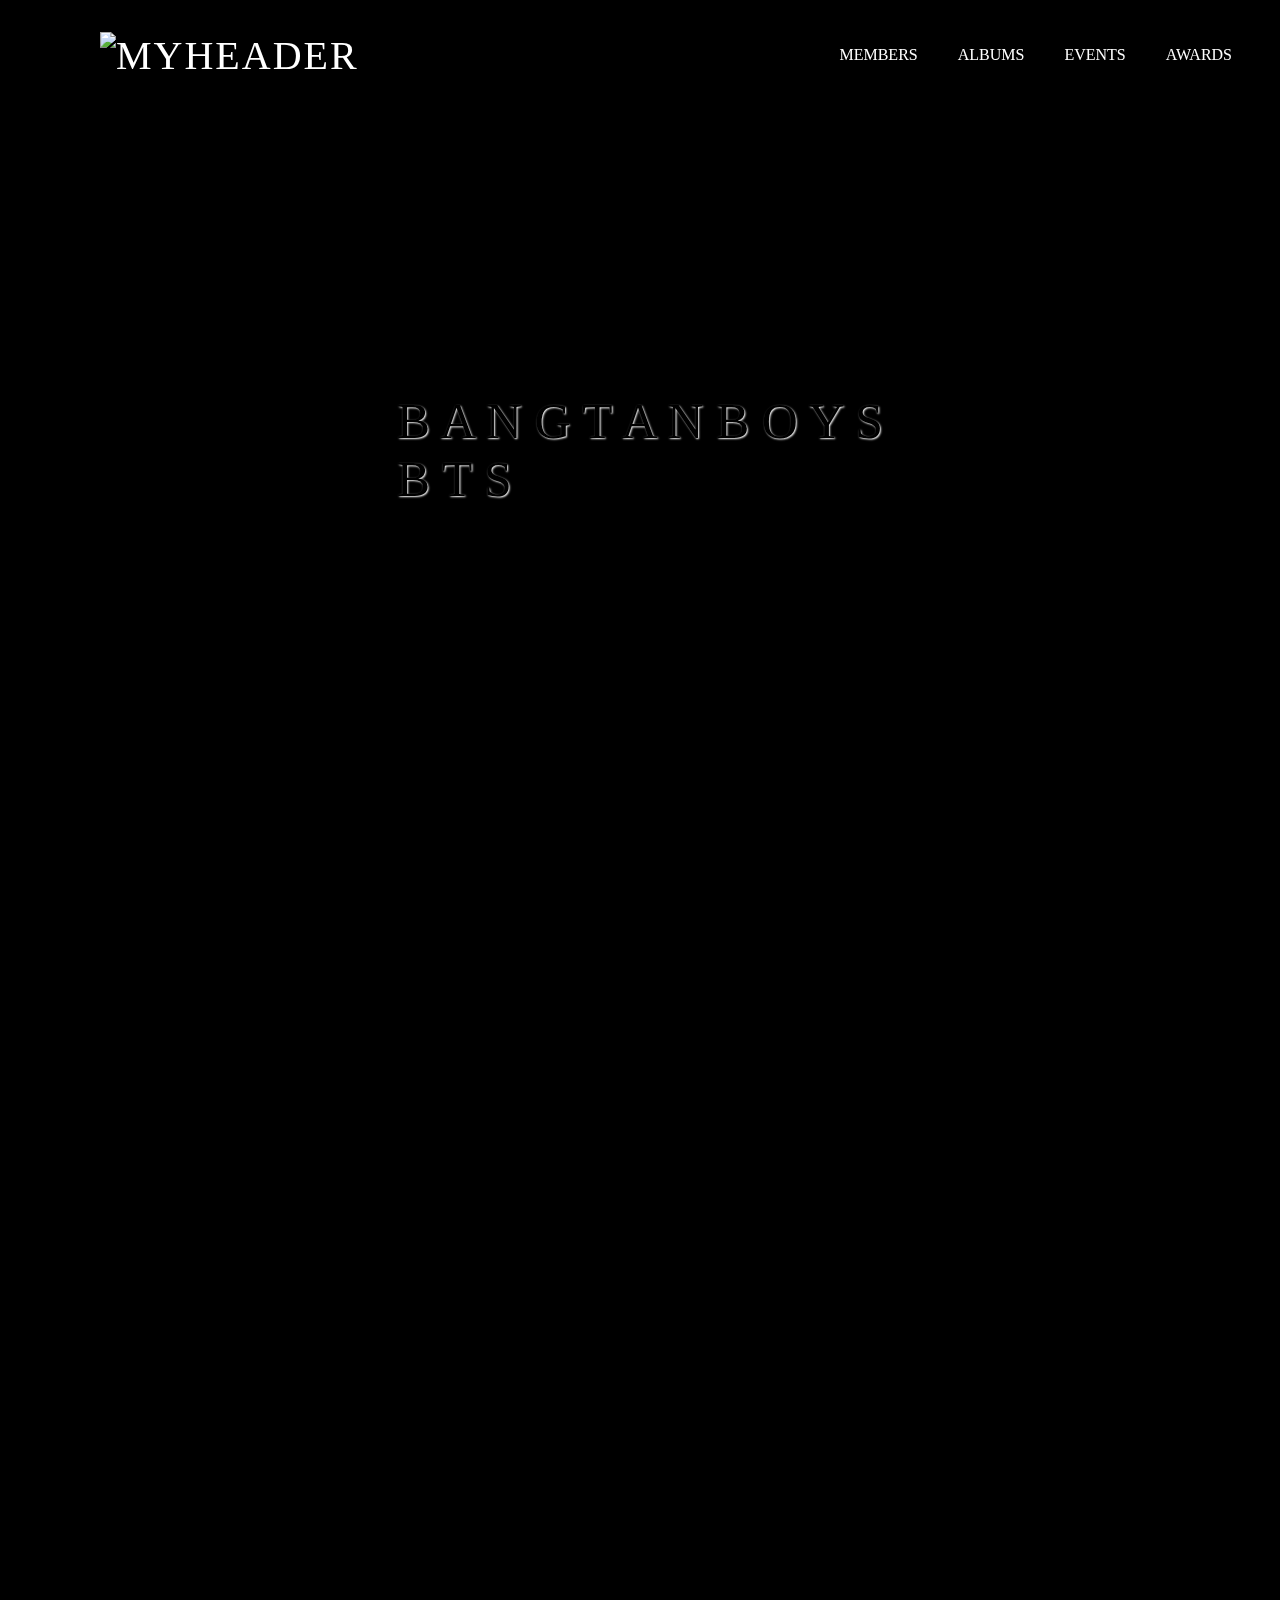
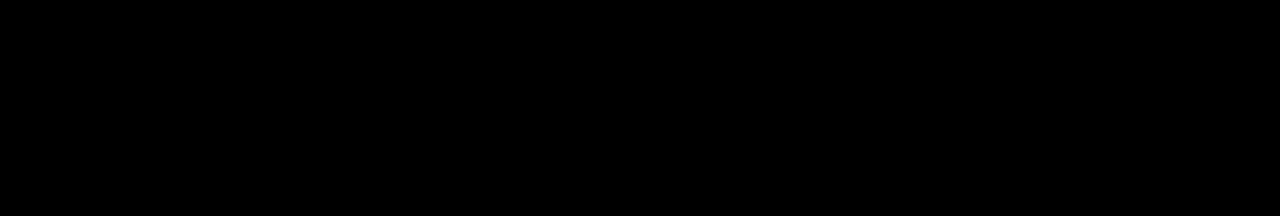
==== index.html @ 7aaf602e "update" ====
<!DOCTYPE html>
<html>
<head>
    <meta charset="utf-8">
	<meta name="viewport" content="width=device-width">
    <meta name="viewport" content="width=device-width, initial-scale=1">
    <title>BANGTAN BOYS</title>
    <link href="style.css" rel="stylesheet" type="text/css" />
    <style>

        body {
        font-family:'Nanum Myeongjo', serif;;
        background-attachment: fixed;
        
        }

    </style>


</head>

<body>
    <!--- HomePage --->
    <header>
        <a href= "#" class="logo">
            <img src="https://1000logos.net/wp-content/uploads/2018/03/BTS_Logo.png" alt="myHeader" 
            width="100" 
            height="50"/></a>  
        
        
        <ul>
            <li>
                <a class="members_btn" 
                href="file:///C:/Users/lhmle/OneDrive/Desktop/ID_S10223008_Lee-Hwee-Min_Assg1_Website-1/Member%20Page.html" 
                target="_self">MEMBERS</a> 
            </li>

            <li>
            <a class="albums_btn" 
            href="file:///C:/Users/lhmle/OneDrive/Desktop/ID_S10223008_Lee-Hwee-Min_Assg1_Website-1/Album%20Page.html" 
            target="_self">ALBUMS</a> 
            </li>

            <li>
            <a class="events_btn" 
            href="file:///C:/Users/lhmle/OneDrive/Desktop/ID_S10223008_Lee-Hwee-Min_Assg1_Website-1/Event%20Page.html" 
            target="_self">EVENTS</a> 
            </li>

            <li>
            <a class="awards_btn" 
            href="file:///C:/Users/lhmle/OneDrive/Desktop/ID_S10223008_Lee-Hwee-Min_Assg1_Website-1/Award%20Page.html" 
            target="_self">AWARDS</a> 
            </li>

        </ul>

    </header>
    <section class="banner"></section>

    
    <div class = "imgBg">

        <div class="center-text">B A N G T A N B O Y S<br>B T S</div>
    </div>
    <!--- About Page --->

    <script src="script.js"></script>
</body>
---- style.css ----
/* Index Page ____________________________________________________________________________________*/ 

/* Background col */
body{
  font-family:'Nanum Myeongjo', serif;

  background-color: black;
  min-height: 200vh;
}
/* #B6B7BB */

/* HEADER ____________________________________________*/
header{
  position: fixed;
  top: 0;
  left: 0;
  width: 90%;
  display: flex;
  justify-content: space-between;
  align-items: center;
  transition: 0.6s;
  padding: 30px 100px;
  z-index: 100000;
}

header.sticky{
  padding: 5px 100px; 
  background: white;
}

header .logo{
  position: relative;
  font-weight: 1100;
  color: white;
  text-decoration: none;
  font-size: 40px;
  text-transform: uppercase;
  letter-spacing: 2px;
  transition: 0.6;

}


header ul{
  position: relative;
  display: flex;
  justify-content: center;
  align-items: center;
}

header ul li{
  position: relative;
  list-style: none;

}

header ul li a{
  position: relative;
  margin: 0 20px;
  text-decoration: none;
  color:white
}

.banner{
  position: relative;
  width: 100%;
  height: 100vh;
  background: url(https://images.squarespace-cdn.com/content/v1/5964f30d86e6c02fd9c6626f/1500451236904-WF1MDPIMMJUOSOZK5JVW/DSC02461.jpg?format=2500w);
  background-size: cover;
}
header.sticky .logo,
header.sticky ul li a
{
  color:black;

}

  /* Words in Image Background of index page*/
.center-text{
  position: absolute;
  top: 50%;
  left: 50%;
  text-shadow: 1px 1px 2px white;
  font-size: 50px;
  color: black;
  transform: translate(-50%, -50%);

  }


/* About Page _________________________________________________________________________________________*/

.about{
  font-size: 50px;
  color: white;
}

p {
  margin-top: 0.1cm;
  font-size: 20px;
  color: white;
}

/* Album Page _________________________________________________________________________________________*/

.album{
  position: absolute;
  top: 46%;
  left: 44%;
  font-size: 50px;
  color: White;
}

/* Albums images __________________________________ */
/* 2021 */
.container {
  position: relative;
  width: 20%;
  padding: 80px;
  float: left; 
}

.albumimage {
  opacity: 1;
  display: block;
  width: 100%;
  height: auto;
  transition: .5s ease;
  backface-visibility: hidden;
}
/* HOVER _______________*/

.middle {
  transition: .5s ease;
  opacity: 0;
  position: absolute;
  top: 50%;
  left: 50%;
  transform: translate(-50%, -50%);
  -ms-transform: translate(-50%, -50%);
  text-align: center;
}

.container:hover .image {
  opacity: 0.3;
}

.container:hover .middle {
  opacity: 1;
}


.text {
  background-color:black;
  color:white;
  font-size: 25px;
  padding: 120px 120px;
  opacity: 0.7;
}
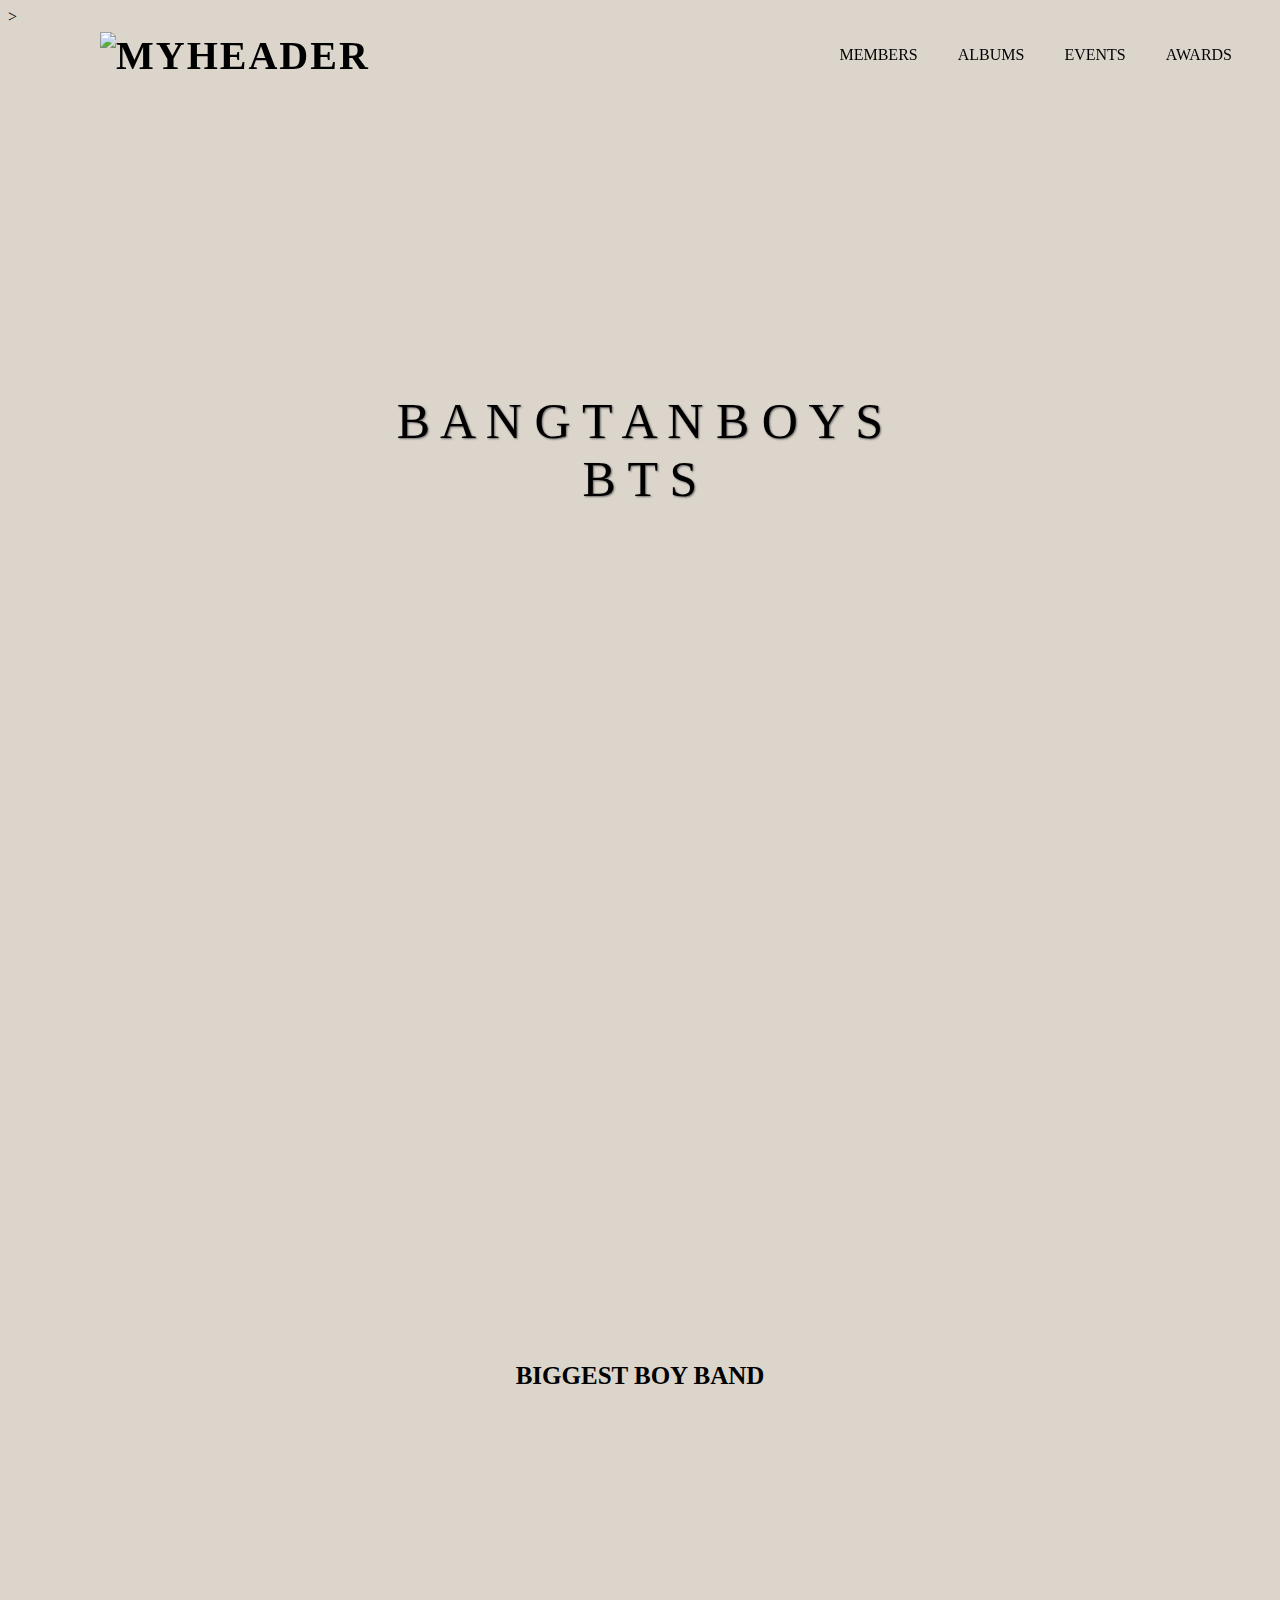
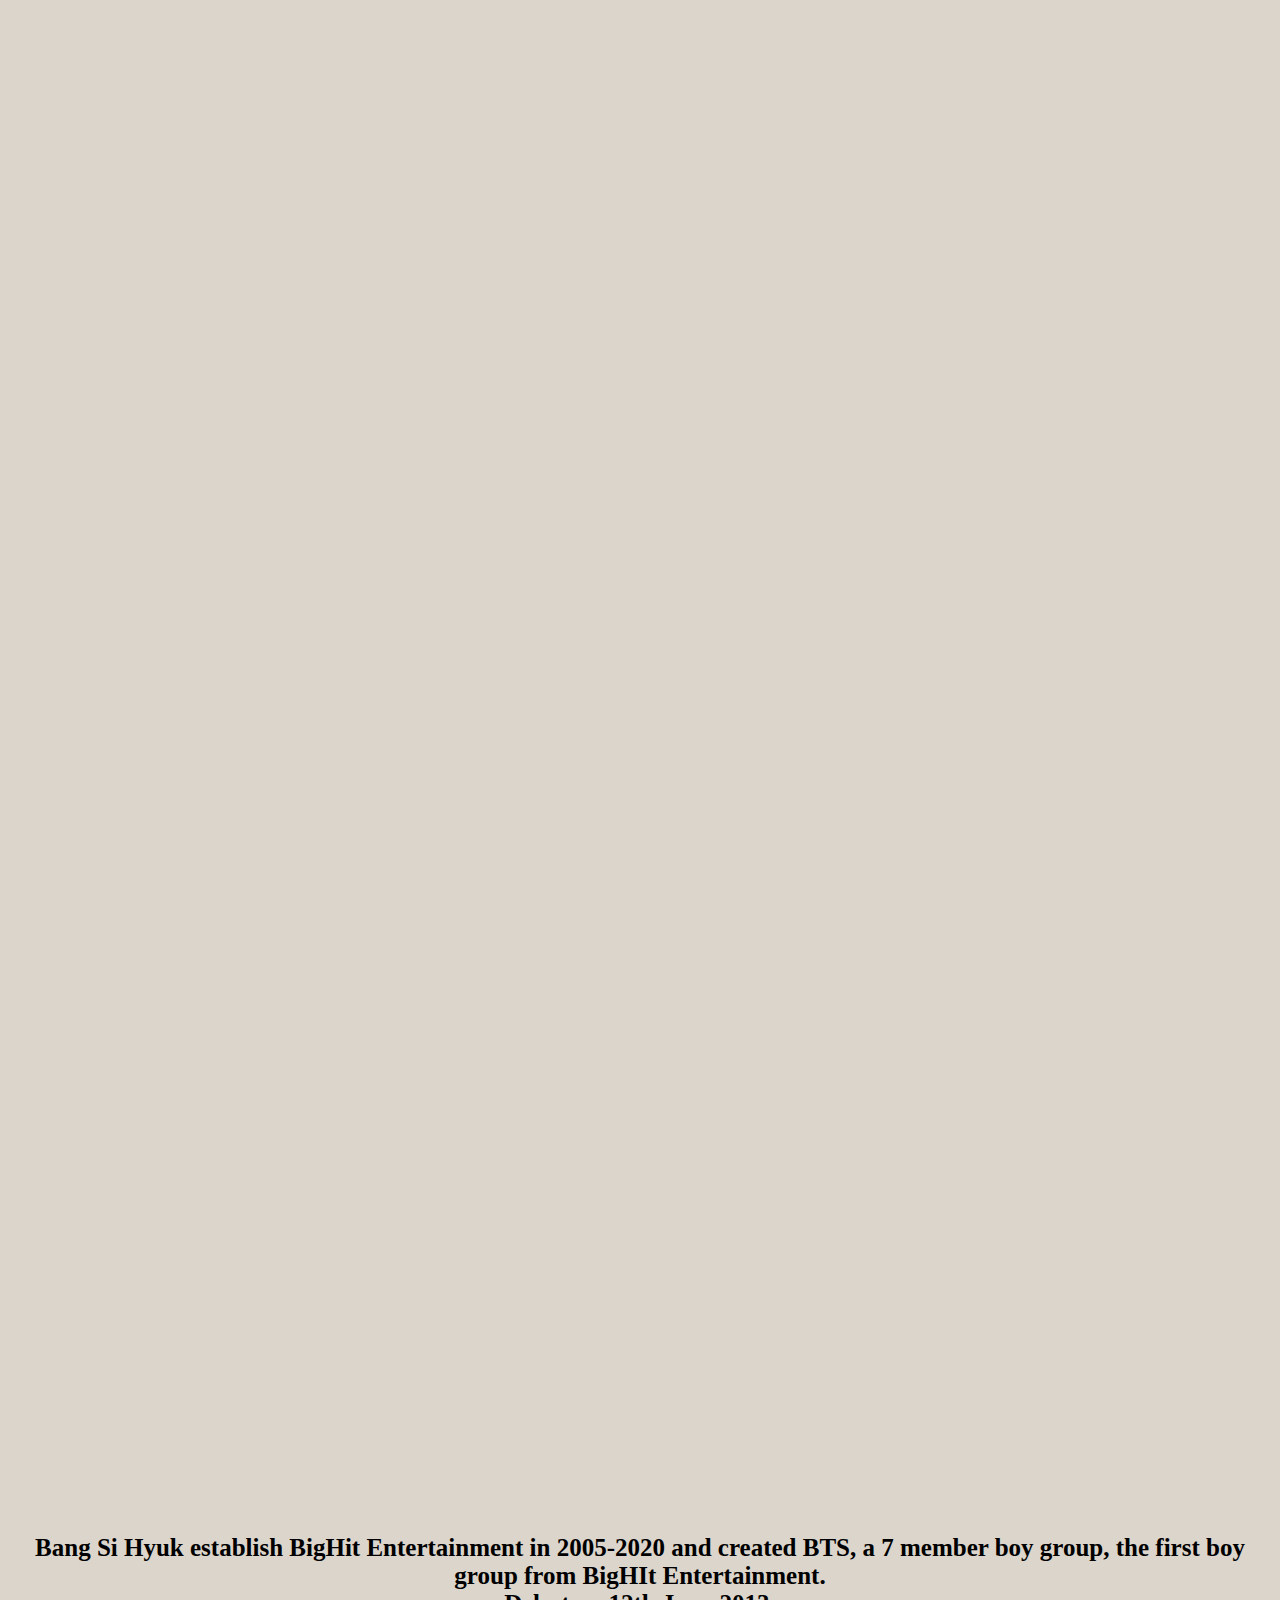
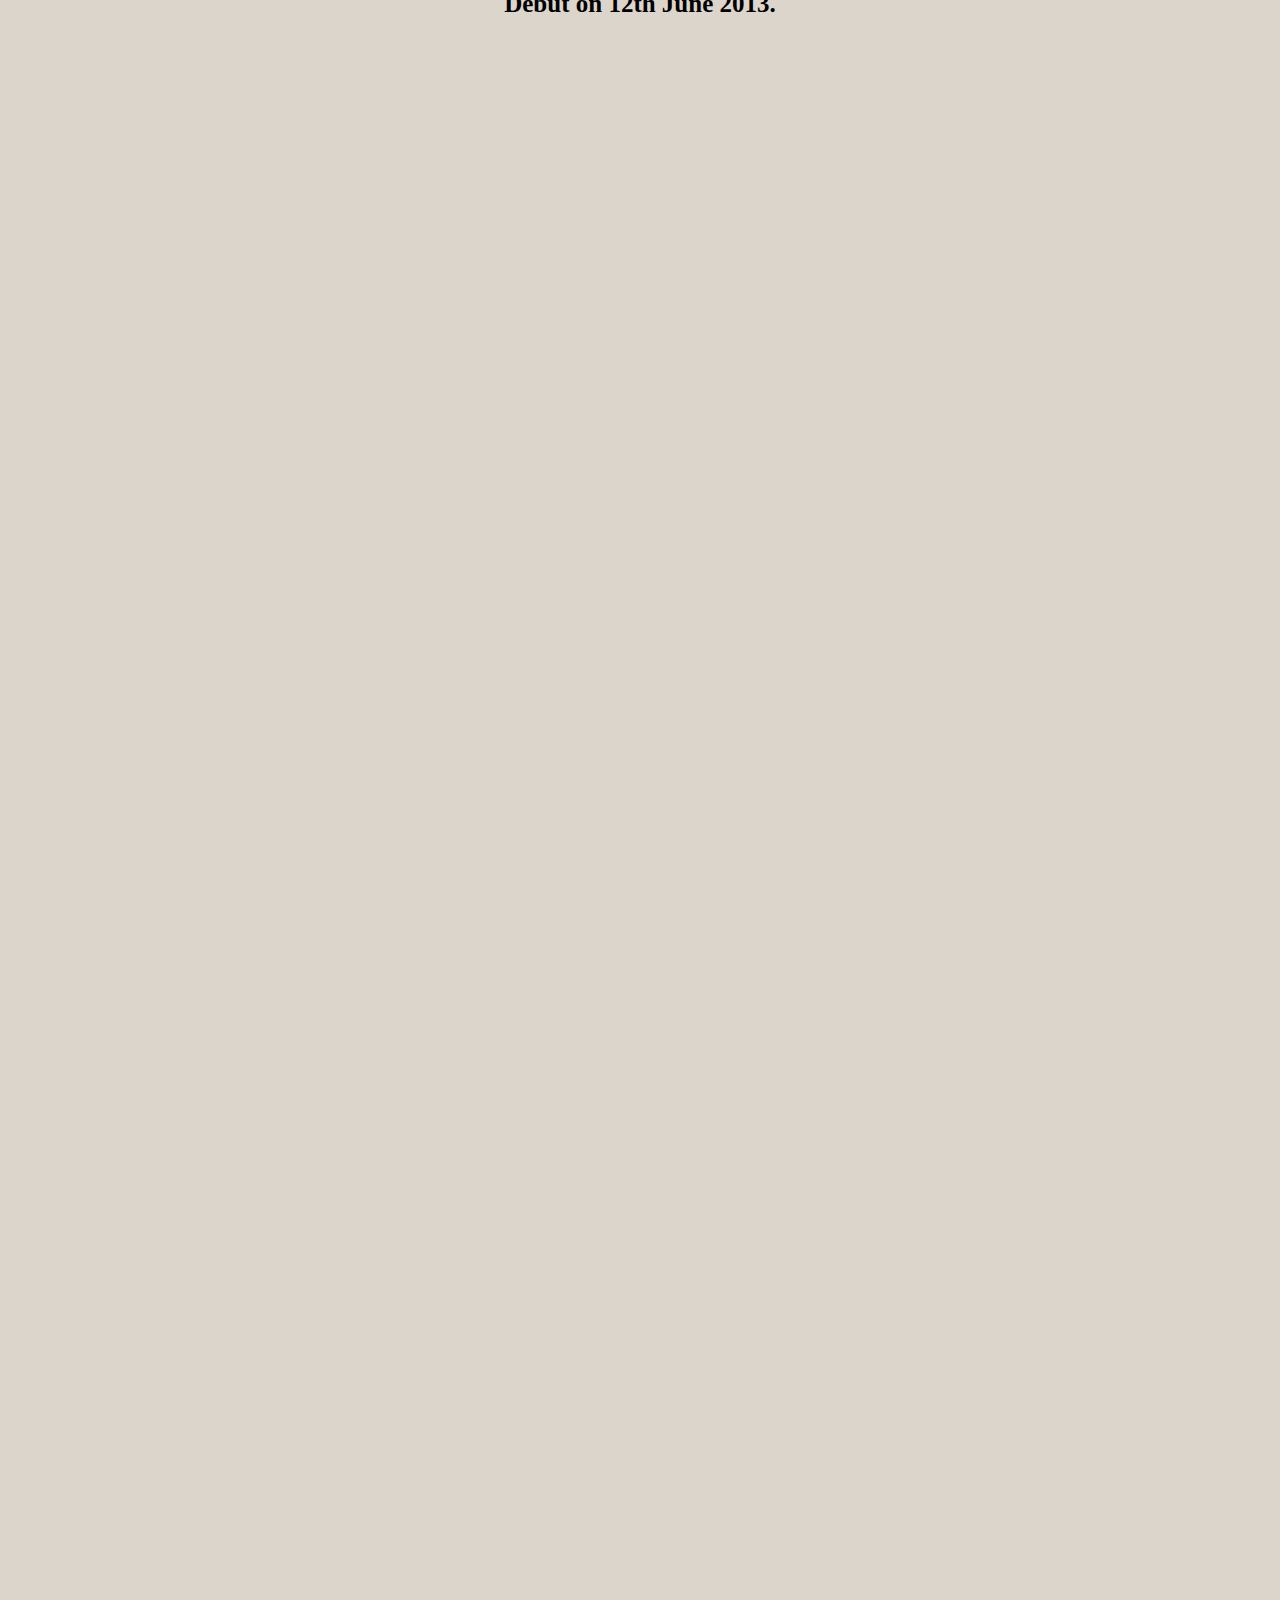
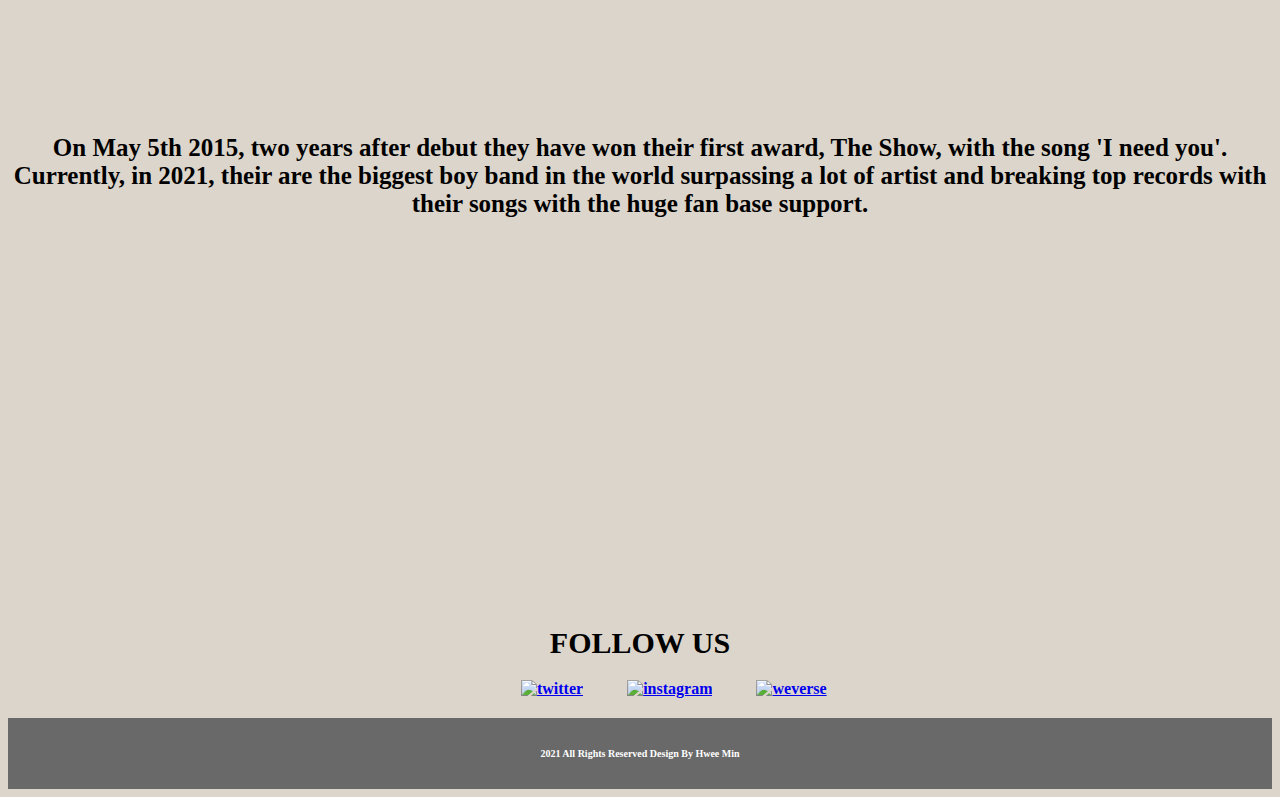
==== commit 40d2e8bb: "update" ====
--- a/index.html
+++ b/index.html
@@ -9,62 +9,105 @@
     <style>
 
         body {
-        font-family:'Nanum Myeongjo', serif;;
-        background-attachment: fixed;
-        
-        }
+
+        background-color:#dcd5cb;
+         }
 
     </style>
-
 
 </head>
 
 <body>
     <!--- HomePage --->
-    <header>
-        <a href= "#" class="logo">
+    <!--- header scroll --->
+    <div class = indexheader>
+        <a href= "#" class="indexlogo">
             <img src="https://1000logos.net/wp-content/uploads/2018/03/BTS_Logo.png" alt="myHeader" 
             width="100" 
-            height="50"/></a>  
-        
-        
+            height="50"/>
+        </a>  
+            
         <ul>
             <li>
-                <a class="members_btn" 
-                href="file:///C:/Users/lhmle/OneDrive/Desktop/ID_S10223008_Lee-Hwee-Min_Assg1_Website-1/Member%20Page.html" 
-                target="_self">MEMBERS</a> 
+                <a href="file:///C:/Users/lhmle/OneDrive/Desktop/ID_S10223008_Lee-Hwee-Min_Assg1_Website-1/Member%20Page.html">MEMBERS</a> 
             </li>
 
             <li>
-            <a class="albums_btn" 
-            href="file:///C:/Users/lhmle/OneDrive/Desktop/ID_S10223008_Lee-Hwee-Min_Assg1_Website-1/Album%20Page.html" 
-            target="_self">ALBUMS</a> 
+                <a href="file:///C:/Users/lhmle/OneDrive/Desktop/ID_S10223008_Lee-Hwee-Min_Assg1_Website-1/Album%20Page.html" >ALBUMS</a> 
             </li>
 
             <li>
-            <a class="events_btn" 
-            href="file:///C:/Users/lhmle/OneDrive/Desktop/ID_S10223008_Lee-Hwee-Min_Assg1_Website-1/Event%20Page.html" 
-            target="_self">EVENTS</a> 
+                <a href="file:///C:/Users/lhmle/OneDrive/Desktop/ID_S10223008_Lee-Hwee-Min_Assg1_Website-1/Event%20Page.html" >EVENTS</a> 
             </li>
 
             <li>
-            <a class="awards_btn" 
-            href="file:///C:/Users/lhmle/OneDrive/Desktop/ID_S10223008_Lee-Hwee-Min_Assg1_Website-1/Award%20Page.html" 
-            target="_self">AWARDS</a> 
+                <a href="file:///C:/Users/lhmle/OneDrive/Desktop/ID_S10223008_Lee-Hwee-Min_Assg1_Website-1/Award%20Page.html" >AWARDS</a> 
             </li>
 
         </ul>
 
-    </header>
-    <section class="banner"></section>
+    </div>>
 
-    
-    <div class = "imgBg">
 
-        <div class="center-text">B A N G T A N B O Y S<br>B T S</div>
+    <section class="indexbanner"></section>
+    <div class="center-text">B A N G T A N B O Y S<br>B T S</div>
+
+
+    <!--- About Page --->
+
+    <section class="aboutimg">
+        <article class="info"><h2>BIGGEST BOY BAND</h2></article>
+
+        <article class="info"><h2></h2></article>
+
+        <article class="info"><h2><b>Bang Si Hyuk establish BigHit Entertainment in 2005-2020 and created BTS, a 7 member boy group, the first boy group from BigHIt Entertainment.
+            <br> Debut on 12th June 2013.</b></h2></article>
+
+        <article class="info"><h2></h2></article>
+
+        <article class="info"><h2><b> On May 5th 2015, 
+            two years after debut they have won  their first award, The Show,
+            with the song 'I need you'. Currently, in 2021, their are the biggest boy band in the world surpassing a lot of artist and breaking top records with their songs with the huge fan base support.</b</h2></article>
+        
+
+    </section>
+
+    <div class = "contact">FOLLOW US</div>
+    <div class="row">
+        <div class="column">
+
+                <a href="https://twitter.com/BTS_twt?ref_src=twsrc%5Egoogle%7Ctwcamp%5Eserp%7Ctwgr%5Eauthor" target="_blank">
+                    <img src="https://www.pngrepo.com/png/138536/512/twitter-social-logotype.png" alt="twitter" 
+                    width="50px"
+                    height = "50px" /></a>
+        </div>
+
+        <div class="column">
+                <a  href="https://www.instagram.com/bts.bighitofficial/" target="_blank">
+                    <img src="http://assets.stickpng.com/images/5ecec78673e4440004f09e77.png" alt="instagram" 
+                    width="50px"
+                    height = "50px" /></a>
+        </div>
+
+        <div class="column">
+                <a  href="https://www.weverse.io/?hl=en" target="_blank">
+                    <img src="https://img.icons8.com/ios/452/weverse.png" alt="weverse" 
+                    width="50px"
+                    height = "50px" /></a> 
+        </div>
+
     </div>
-    <!--- About Page --->
+
+
+
+
+    <footer>
+        <p>2021 All Rights Reserved Design By Hwee Min</p>
+    </footer>
+      
 
     <script src="script.js"></script>
 </body>
 
+
+
--- a/style.css
+++ b/style.css
@@ -1,15 +1,126 @@
-/* Index Page ____________________________________________________________________________________*/ 
-
-/* Background col */
 body{
   font-family:'Nanum Myeongjo', serif;
-
-  background-color: black;
   min-height: 200vh;
-}
-/* #B6B7BB */
-
-/* HEADER ____________________________________________*/
+
+}
+
+/* HEADER FOR INDEX ____________________________________________*/
+.indexheader{
+  position: fixed;
+  top: 0;
+  left: 0;
+  width: 90%;
+  display: flex;
+  justify-content: space-between;
+  align-items: center;
+  transition: 0.6s;
+  padding: 30px 100px;
+  z-index: 100000;
+}
+
+.indexheader.sticky{
+  padding: 5px 100px; 
+  background: white;
+}
+
+.indexheader .indexlogo{
+  position: relative;
+  font-weight: bold;
+  color: black;
+  text-decoration: none;
+  font-size: 40px;
+  text-transform: uppercase;
+  letter-spacing: 2px;
+  transition: 0.6;
+
+}
+
+
+.indexheader ul{
+  position: relative;
+  display: flex;
+  justify-content: center;
+  align-items: center;
+}
+
+.indexheader ul li{
+  position: relative;
+  list-style: none;
+
+}
+
+.indexheader ul li a{
+  position: relative;
+  margin: 0 20px;
+  text-decoration: none;
+  color:black
+}
+
+.indexbanner{
+  background-image: url(https://variety.com/wp-content/uploads/2020/09/bts-variety-cover-shoot-full-band-1-16x9-1.jpg);
+  position: relative;
+  width: 100%;
+  height: 100vh;
+  background-size: cover;
+  opacity: 0.8;
+}
+
+/* Index Page ____________________________________________________________________________________*/ 
+  /* Words in Image Background of index page*/
+  .center-text{
+    position: absolute;
+    top: 50%;
+    left: 50%;
+    text-align: center;
+    text-shadow: 1px 1px 2px dimgray;
+    font-size: 50px;
+    color: black;
+    transform: translate(-50%, -50%);
+  
+    }
+  
+    /*image about */
+
+    .info{
+      display: flex;
+      align-items: center;
+      justify-content: center;
+      font-weight: bold;
+      width: 100%;
+      height: 100vh;
+    }
+
+    h2{
+      font-size: 25px;
+      text-align: center;
+
+    }
+    .info:nth-child(1){
+      background:#dcd5cb;     
+    }
+
+    .info:nth-child(2){
+      background-image: url(https://file.mk.co.kr/meet/neds/2020/09/image_readtop_2020_909854_15991177864341881.jpg);
+      background-size: cover;
+      opacity: 0.8;
+    }
+    .info:nth-child(3){
+      background:#dcd5cb;
+    }
+
+    .info:nth-child(4){
+      background-image: url(https://cutewallpaper.org/21/bts-hd-pics/FOR-BTS-VJIN-dY-desktop-HD-wallpaper-edited-by-me.jpg);
+      background-size: cover;
+      opacity: 0.8;
+    }
+
+    .info:nth-child(5){
+      background:#dcd5cb;
+    }
+
+
+
+/* HEADER FOR ALBUMS ____________________________________________*/
 header{
   position: fixed;
   top: 0;
@@ -72,34 +183,8 @@
 header.sticky ul li a
 {
   color:black;
-
-}
-
-  /* Words in Image Background of index page*/
-.center-text{
-  position: absolute;
-  top: 50%;
-  left: 50%;
-  text-shadow: 1px 1px 2px white;
-  font-size: 50px;
-  color: black;
-  transform: translate(-50%, -50%);
-
-  }
-
-
-/* About Page _________________________________________________________________________________________*/
-
-.about{
-  font-size: 50px;
-  color: white;
-}
-
-p {
-  margin-top: 0.1cm;
-  font-size: 20px;
-  color: white;
-}
+}
+
 
 /* Album Page _________________________________________________________________________________________*/
 
@@ -154,7 +239,33 @@
   background-color:black;
   color:white;
   font-size: 25px;
-  padding: 120px 120px;
+  padding: 112px 112px;
   opacity: 0.7;
 }
 
+
+
+/* About contact */
+.contact{
+  font-size: 30px;
+  left: 50%;
+  text-align: center;
+}
+.column {
+  position: relative;
+  display:inline-block;
+  text-align: center;
+  left:39%;
+  padding:20px;
+
+}
+
+/* FOOTER __________________*/
+footer {
+  text-align: center;
+  padding: 20px 100px;
+  font-size: 10px;
+  bottom:0%;
+  background-color:dimgray;
+  color: white;
+}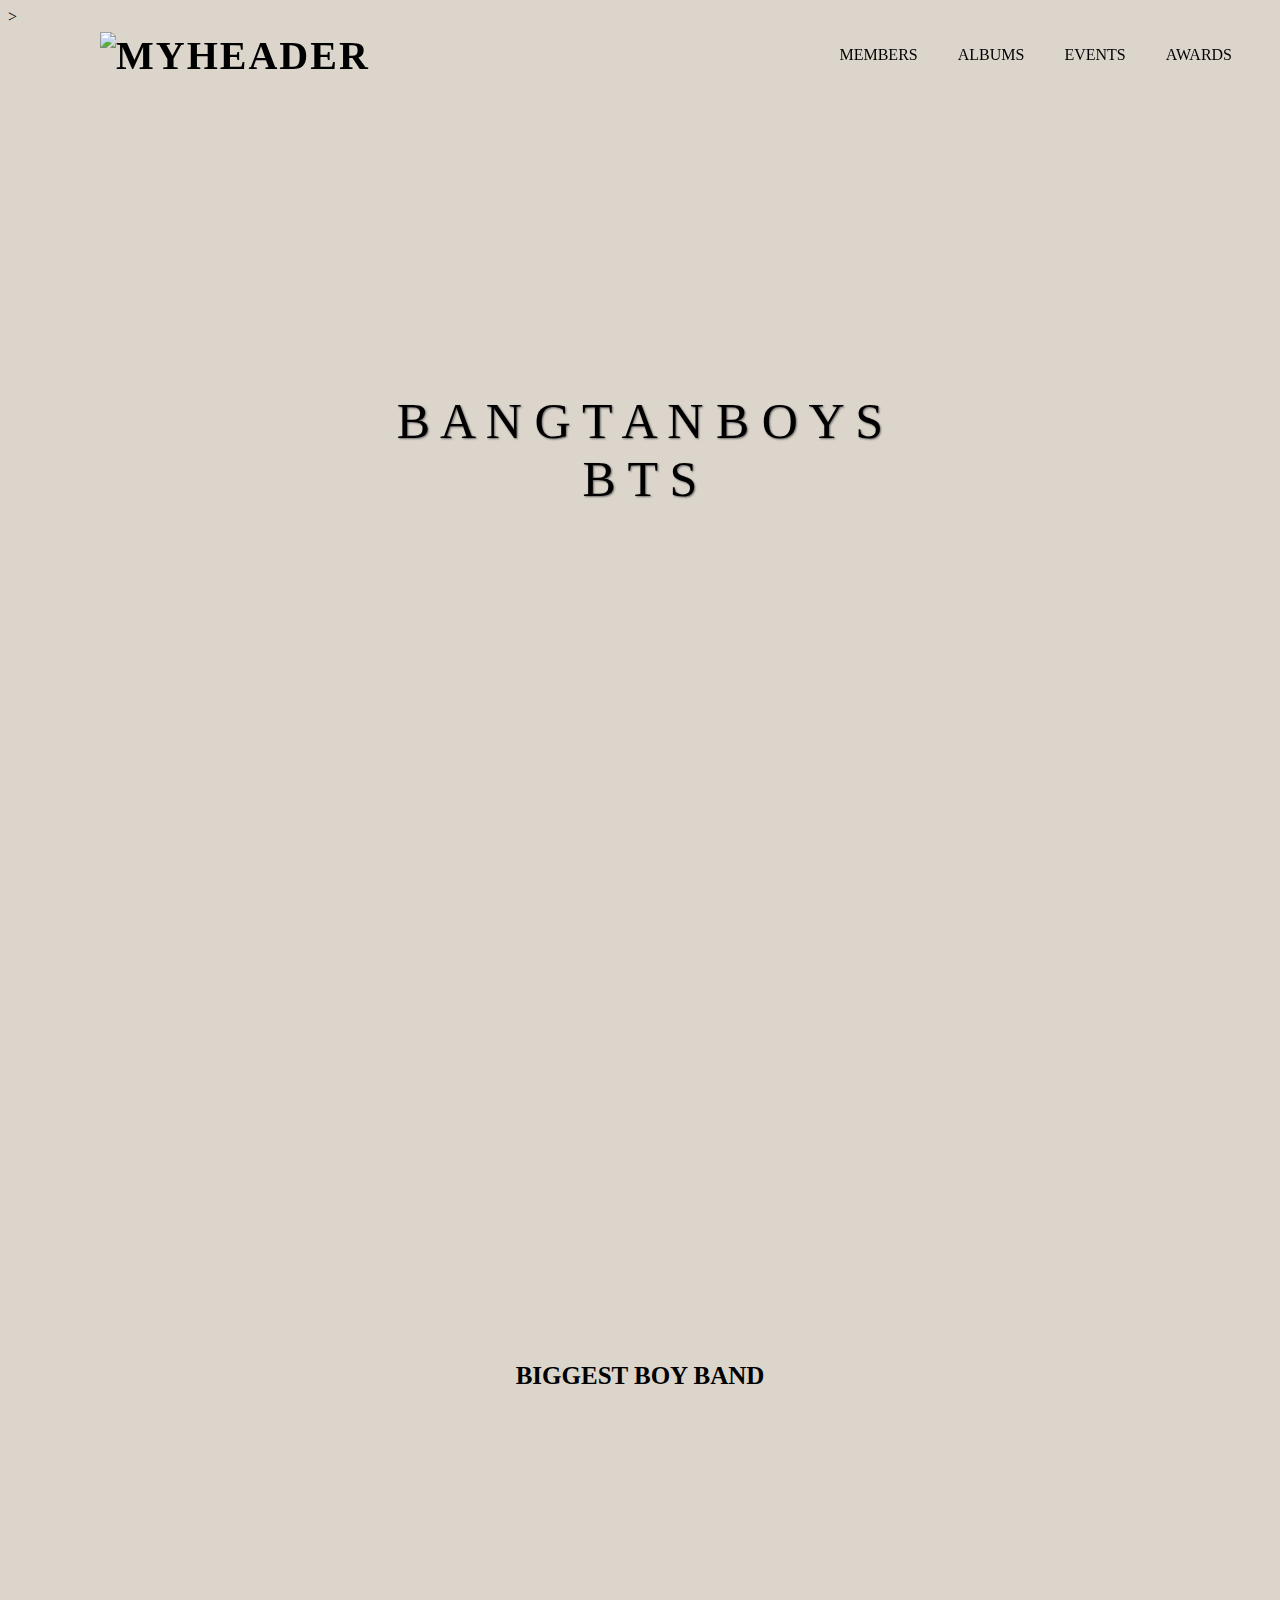
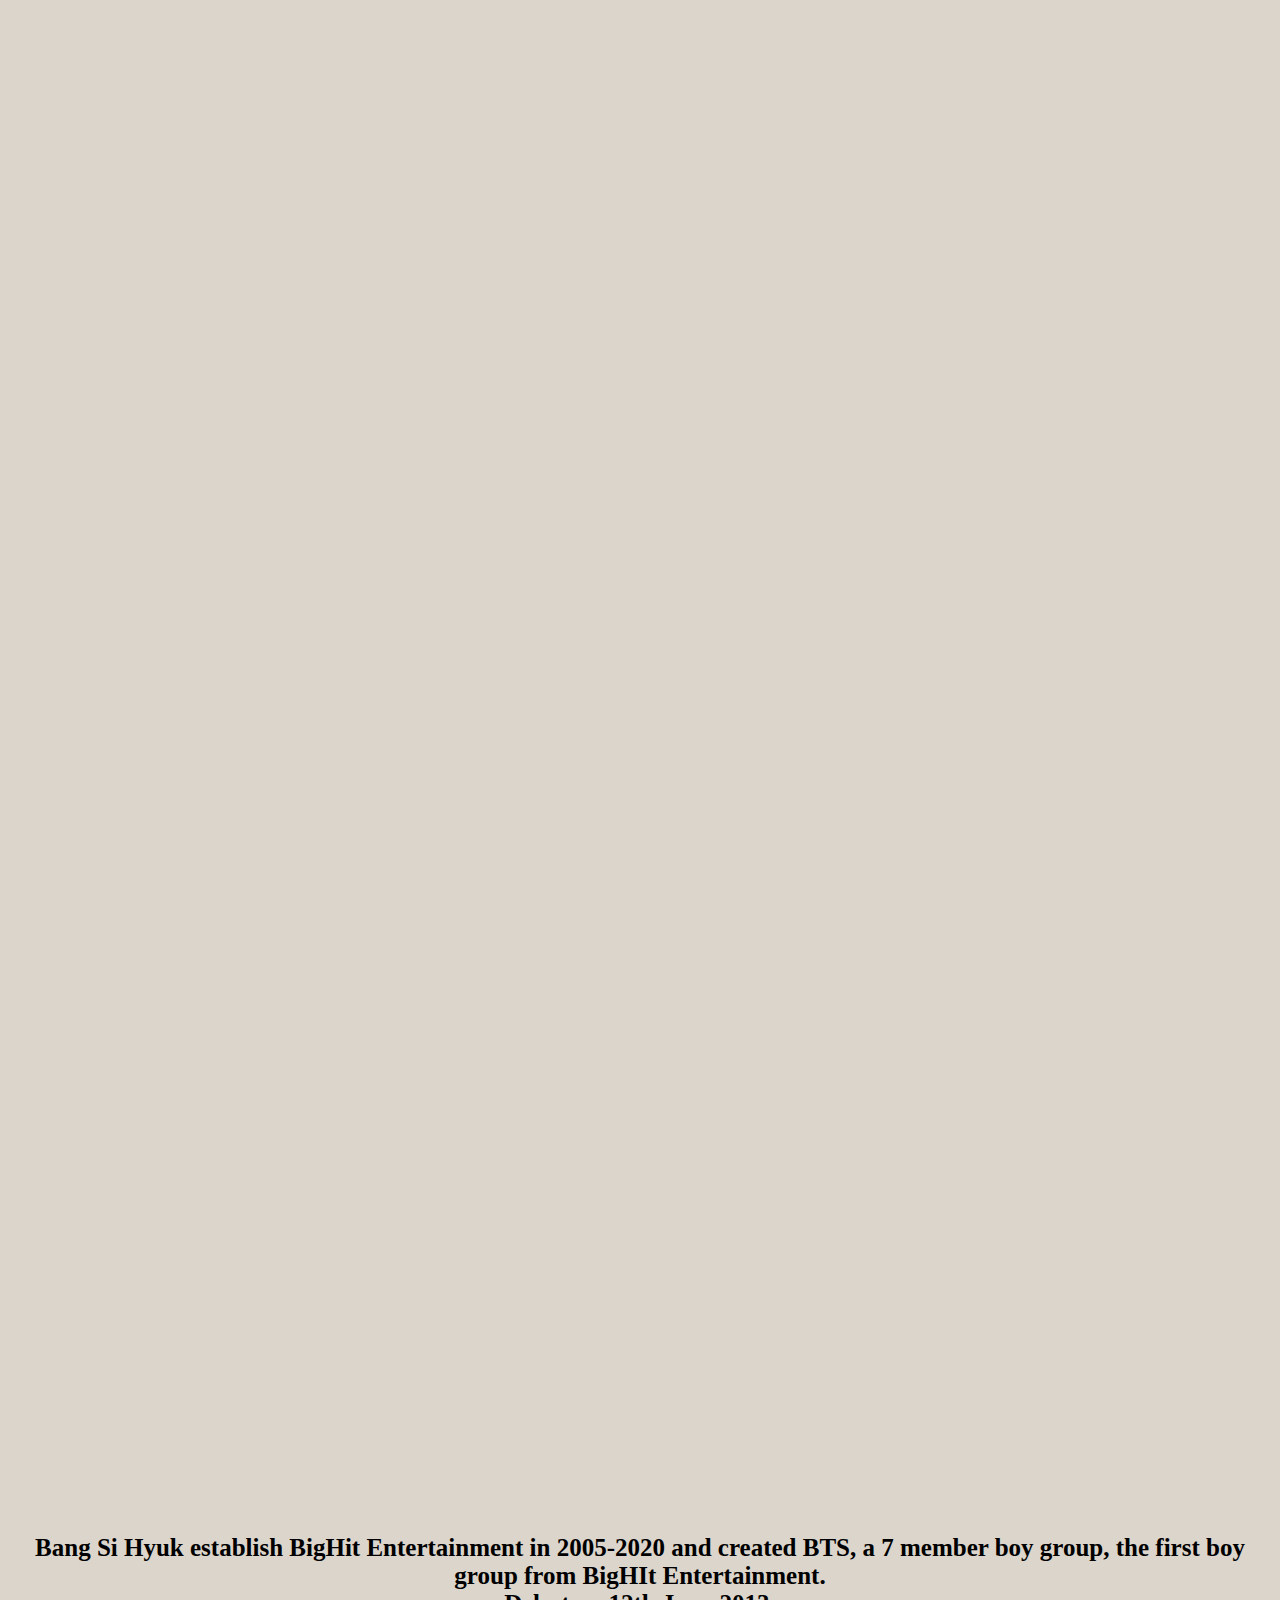
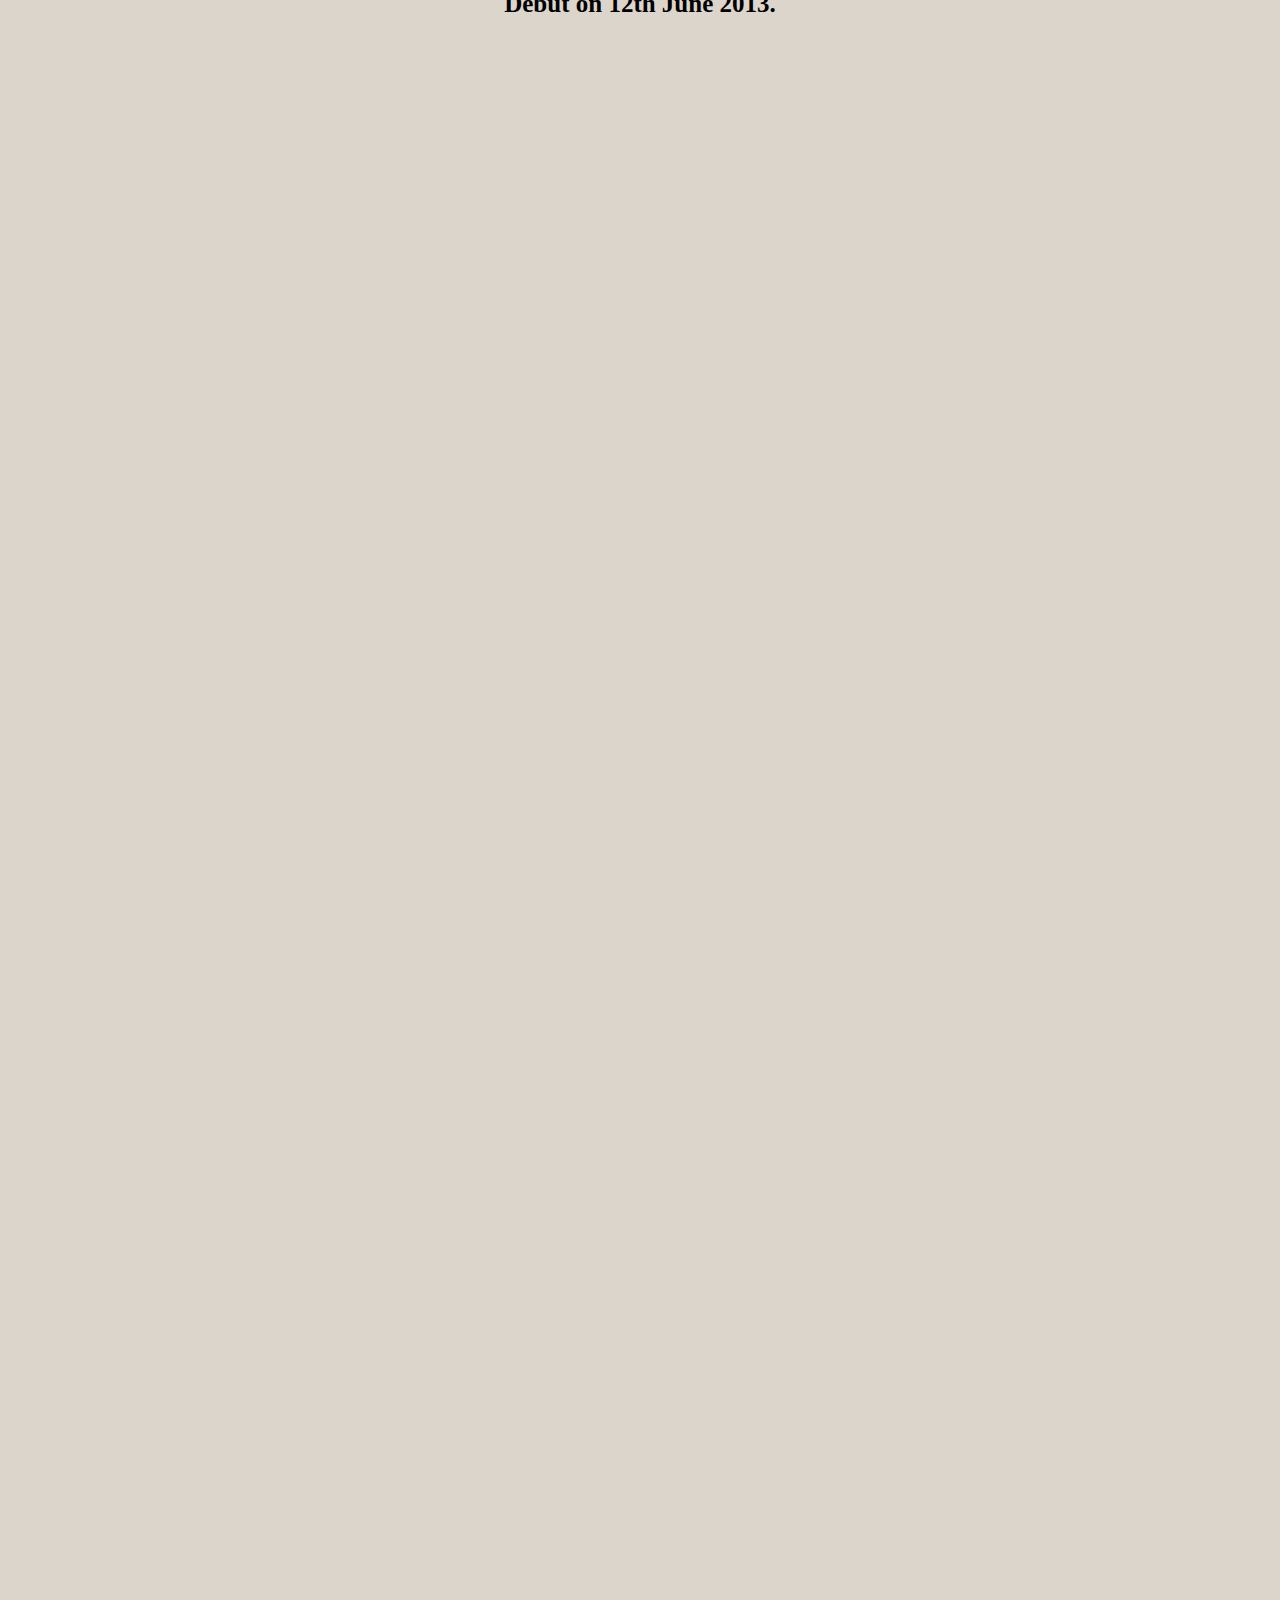
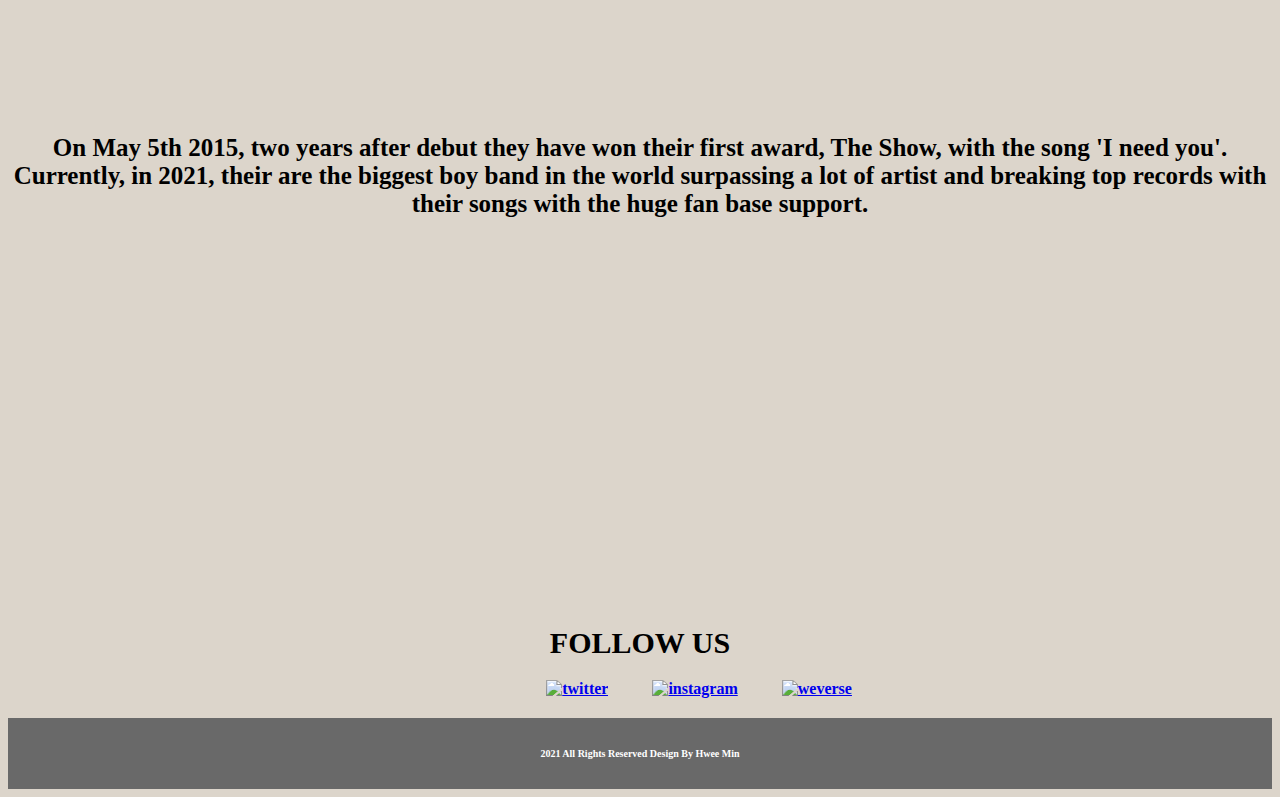
==== commit f8d59890: "update" ====
--- a/index.html
+++ b/index.html
@@ -5,7 +5,7 @@
 	<meta name="viewport" content="width=device-width">
     <meta name="viewport" content="width=device-width, initial-scale=1">
     <title>BANGTAN BOYS</title>
-    <link href="style.css" rel="stylesheet" type="text/css" />
+    <link href="style.css" rel="stylesheet" type="text/css"/>
     <style>
 
         body {
@@ -78,22 +78,22 @@
 
                 <a href="https://twitter.com/BTS_twt?ref_src=twsrc%5Egoogle%7Ctwcamp%5Eserp%7Ctwgr%5Eauthor" target="_blank">
                     <img src="https://www.pngrepo.com/png/138536/512/twitter-social-logotype.png" alt="twitter" 
-                    width="50px"
-                    height = "50px" /></a>
+                    width="35px"
+                    height = "35px" /></a>
         </div>
 
         <div class="column">
                 <a  href="https://www.instagram.com/bts.bighitofficial/" target="_blank">
                     <img src="http://assets.stickpng.com/images/5ecec78673e4440004f09e77.png" alt="instagram" 
-                    width="50px"
-                    height = "50px" /></a>
+                    width="35px"
+                    height = "35px" /></a>
         </div>
 
         <div class="column">
                 <a  href="https://www.weverse.io/?hl=en" target="_blank">
                     <img src="https://img.icons8.com/ios/452/weverse.png" alt="weverse" 
-                    width="50px"
-                    height = "50px" /></a> 
+                    width="35px"
+                    height = "35px" /></a> 
         </div>
 
     </div>
--- a/style.css
+++ b/style.css
@@ -25,7 +25,7 @@
 
 .indexheader .indexlogo{
   position: relative;
-  font-weight: bold;
+  font-weight: 900;
   color: black;
   text-decoration: none;
   font-size: 40px;
@@ -141,7 +141,7 @@
 
 header .logo{
   position: relative;
-  font-weight: 1100;
+  font-weight: 900;
   color: white;
   text-decoration: none;
   font-size: 40px;
@@ -244,6 +244,313 @@
 }
 
 
+/* Members _________________________________________________________________________________________*/
+/* bg */
+.banner2{
+  position: relative;
+  width: 100%;
+  height: 100vh;
+  background: url(https://images.news18.com/ibnlive/uploads/2021/09/bts-4.jpg);
+  background-size: cover;
+  opacity: 0.8;
+}
+
+h1 {
+  position: absolute;
+  left: 42%;
+  top:100%;
+  font-size:50px;
+  font:bold ;
+  user-select:none;
+  color:#283b3f;
+  text-shadow: 1px 1px 2px dimgray;
+ }
+
+ h1 span { display:inline-block; animation:float .2s ease-in-out infinite; }
+ @keyframes float {
+  0%,100%{ transform:none; }
+  33%{ transform:translateY(-1px) rotate(-2deg); }
+  66%{ transform:translateY(1px) rotate(2deg); }
+}
+
+body:hover span { animation:bounce .6s; }
+@keyframes bounce {
+  0%,100%{ transform:translate(0); }
+  25%{ transform:rotateX(20deg) translateY(2px) rotate(-3deg); }
+  50%{ transform:translateY(-20px) rotate(3deg) scale(1.1);  }
+}
+
+
+h1 span:nth-child(2){ animation-delay:.05s; }
+h1 span:nth-child(3){ animation-delay:.1s; }
+h1 span:nth-child(4){ animation-delay:.15s; }
+h1 span:nth-child(5){ animation-delay:.2s; }
+h1 span:nth-child(6){ animation-delay:.25s; }
+
+/* RM __________________*/
+.squareRM {
+  position: relative;
+  border: solid 10px white;
+  width: 320px;
+  height: 350px;
+  left: 170px;
+  top:140px;
+
+}
+.rm{
+  position: absolute;
+  left: 11%;
+  top:134%;
+
+}
+
+.rmName{
+  position: absolute;
+  left: 23%;
+  top:128%;
+
+  font-family:'Nanum Myeongjo', sans-serif;
+  font:bold;
+  letter-spacing: 1px;
+}
+
+.rmInfo{
+  position: absolute;
+  left: 48%;
+  top:135%;
+  font-size: 20px;
+  padding: 20px;
+}
+
+/* Jin__________________*/
+.squareJin {
+  position: relative;
+  border: solid 10px white;
+  width: 320px;
+  height: 350px;
+  left: 750px;
+  top:280px;
+
+}
+.jin{
+  position: absolute;
+  left: 65%;
+  top:217%;
+
+}
+
+.jinName{
+  position: absolute;
+  left: 69%;
+  top:211%;
+
+  font-family:'Nanum Myeongjo', sans-serif;
+  font:bold;
+  letter-spacing: 1px;
+}
+
+.jinInfo{
+  position: absolute;
+  left: 4%;
+  top:219%;
+  font-size: 20px;
+  padding: 20px;
+}
+
+/* SUGA__________________*/
+.squareSuga {
+  position: relative;
+  border: solid 10px white;
+  width: 320px;
+  height: 350px;
+  left: 170px;
+  top:400px;
+
+}
+.suga{
+  position: absolute;
+  left: 11%;
+  top:296%;
+
+}
+
+.sugaName{
+  position: absolute;
+  left: 23%;
+  top:290%;
+
+  font-family:'Nanum Myeongjo', sans-serif;
+  font:bold;
+  letter-spacing: 1px;
+}
+
+.sugaInfo{
+  position: absolute;
+  left: 48%;
+  top:297%;
+  font-size: 20px;
+  padding: 20px;
+}
+
+/* Jhope__________________*/
+.squareJhope {
+  position: relative;
+  border: solid 10px white;
+  width: 320px;
+  height: 350px;
+  left: 750px;
+  top:530px;
+
+}
+.jhope{
+  position: absolute;
+  left: 65%;
+  top:377%;
+
+}
+
+.jhopeName{
+  position: absolute;
+  left: 69%;
+  top:371%;
+
+  font-family:'Nanum Myeongjo', sans-serif;
+  font:bold;
+  letter-spacing: 1px;
+}
+
+.jhopeInfo{
+  position: absolute;
+  left: 4%;
+  top:380%;
+  font-size: 20px;
+  padding: 20px;
+}
+
+/* JIMIN__________________*/
+.squareJm {
+  position: relative;
+  border: solid 10px white;
+  width: 320px;
+  height: 350px;
+  left: 170px;
+  top:670px;
+
+}
+.jm{
+  position: absolute;
+  left: 11%;
+  top:459%;
+
+}
+
+.jmName{
+  position: absolute;
+  left: 24%;
+  top:453%;
+
+  font-family:'Nanum Myeongjo', sans-serif;
+  font:bold;
+  letter-spacing: 1px;
+}
+
+.jmInfo{
+  position: absolute;
+  left: 48%;
+  top:459%;
+  font-size: 20px;
+  padding: 20px;
+}
+
+/* V__________________*/
+.squareV {
+  position: relative;
+  border: solid 10px white;
+  width: 320px;
+  height: 350px;
+  left: 750px;
+  top:790px;
+
+}
+.v{
+  position: absolute;
+  left: 65%;
+  top:538%;
+
+}
+
+.vName{
+  position: absolute;
+  left: 68%;
+  top:532%;
+
+  font-family:'Nanum Myeongjo', sans-serif;
+  font:bold;
+  letter-spacing: 1px;
+}
+
+.vInfo{
+  position: absolute;
+  left: 4%;
+  top:540%;
+  font-size: 20px;
+  padding: 20px;
+}
+
+/* JUNGKOOK__________________*/
+.squareJk {
+  position: relative;
+  border: solid 10px white;
+  width: 320px;
+  height: 350px;
+  left: 170px;
+  top:920px;
+
+}
+.jk{
+  position: absolute;
+  left: 11%;
+  top:620%;
+
+}
+
+.jkName{
+  position: absolute;
+  left: 21%;
+  top:613%;
+
+  font-family:'Nanum Myeongjo', sans-serif;
+  font:bold;
+  letter-spacing: 1px;
+}
+
+.jkInfo{
+  position: absolute;
+  left: 48%;
+  top:622%;
+  font-size: 20px;
+  padding: 20px;
+}
+/* EVENTS _________________________________________________________________________________________*/
+/* bg */
+.banner3{
+  position: relative;
+  width: 100%;
+  height: 100vh;
+  background: url(https://cdn.i-scmp.com/sites/default/files/d8/images/methode/2020/04/14/e4c99a66-7d64-11ea-8736-98edddd9b5ca_image_hires_045853.JPG);
+  background-size: cover;
+}
+
+
+/* AWARDS _________________________________________________________________________________________*/
+/* bg */
+.banner4{
+  position: relative;
+  width: 100%;
+  height: 100vh;
+  background: url(https://stylecaster.com/wp-content/uploads/2021/11/BTS.jpg);
+  background-size: cover;
+}
 
 /* About contact */
 .contact{
@@ -255,7 +562,7 @@
   position: relative;
   display:inline-block;
   text-align: center;
-  left:39%;
+  left:41%;
   padding:20px;
 
 }
@@ -268,4 +575,4 @@
   bottom:0%;
   background-color:dimgray;
   color: white;
-}+}
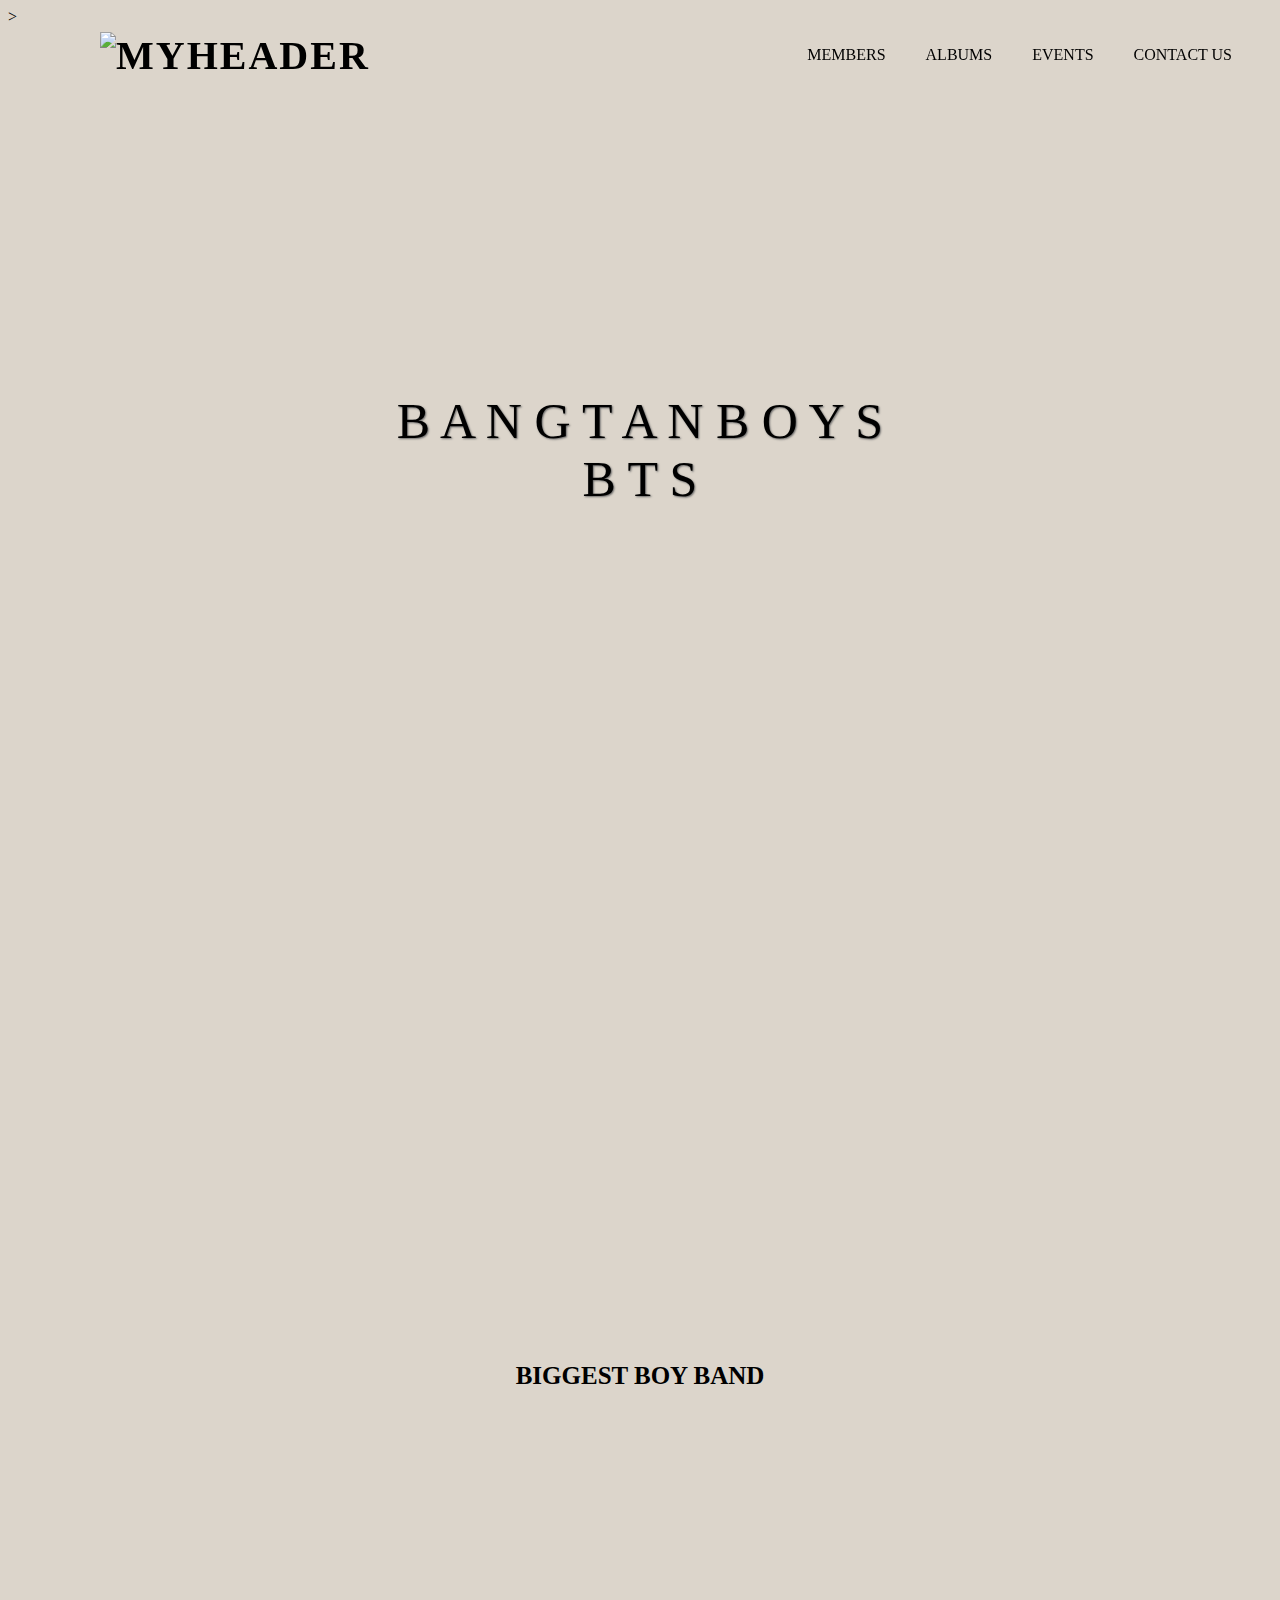
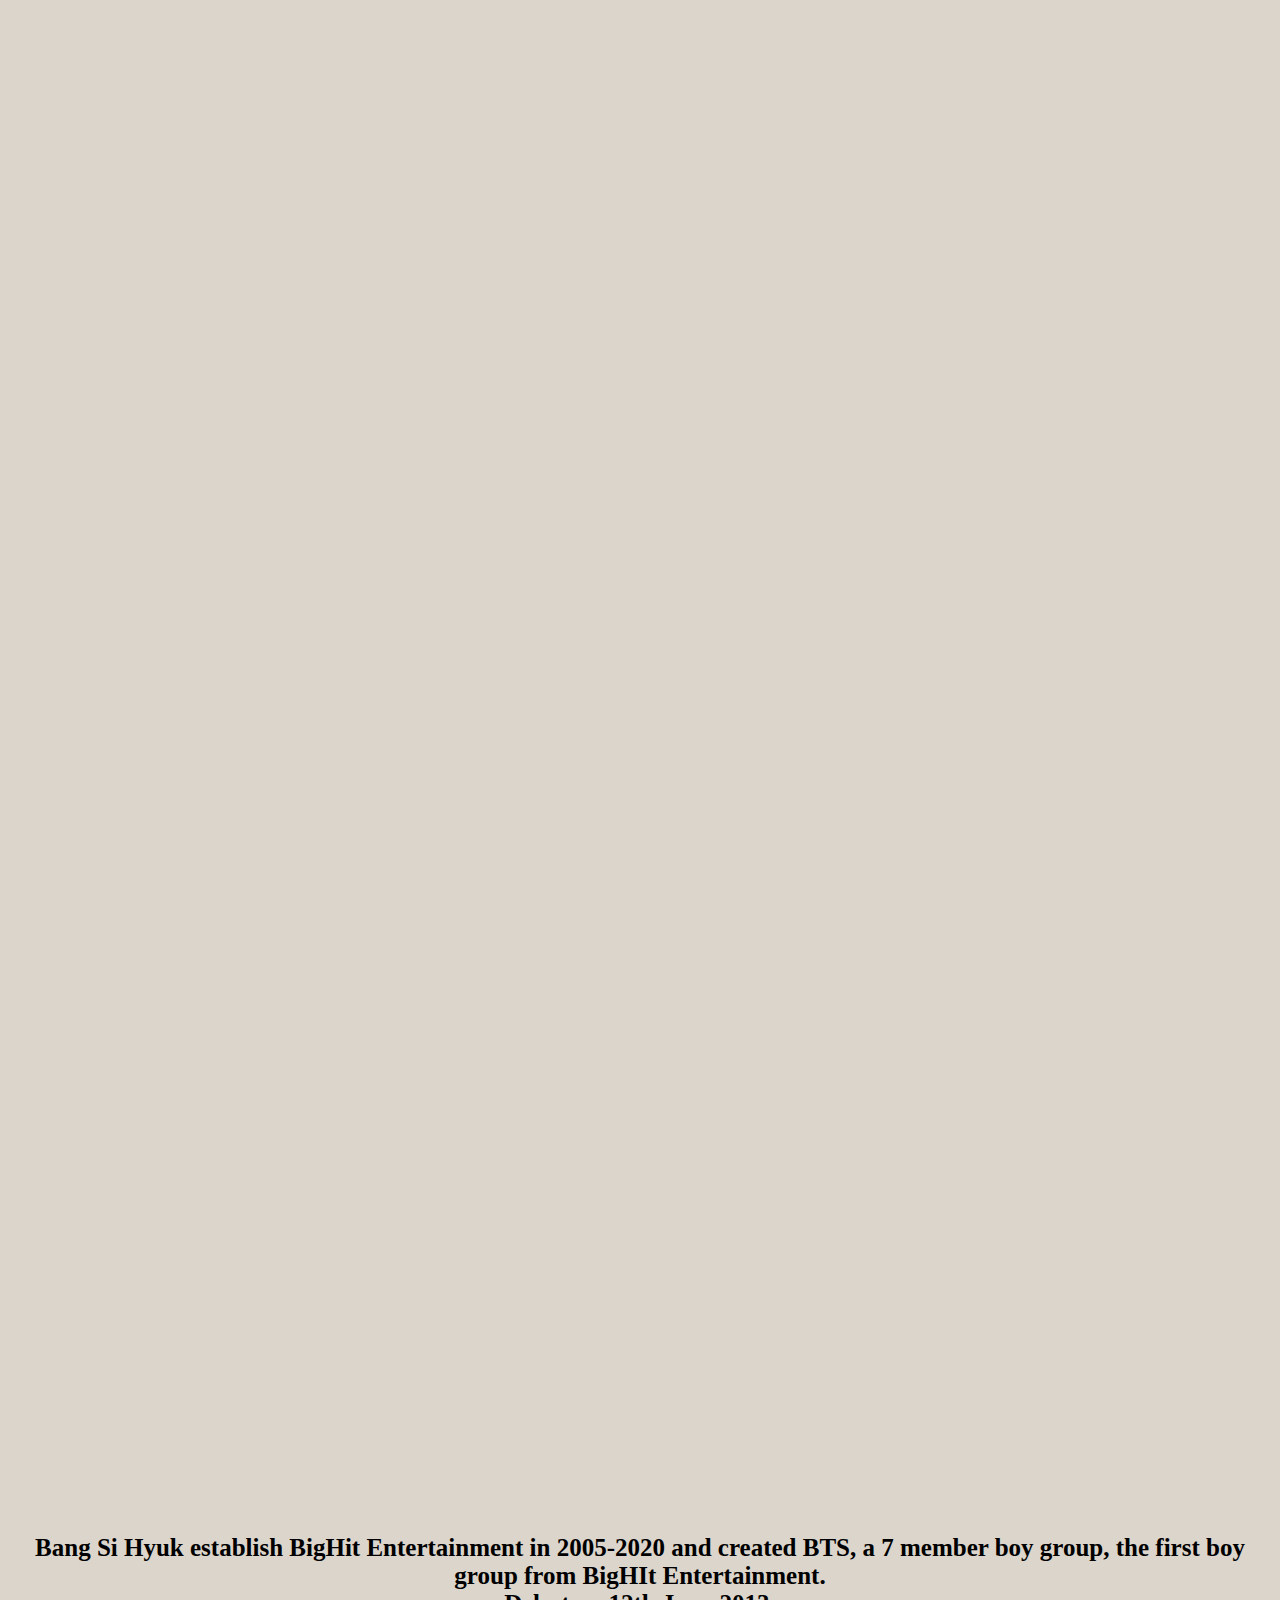
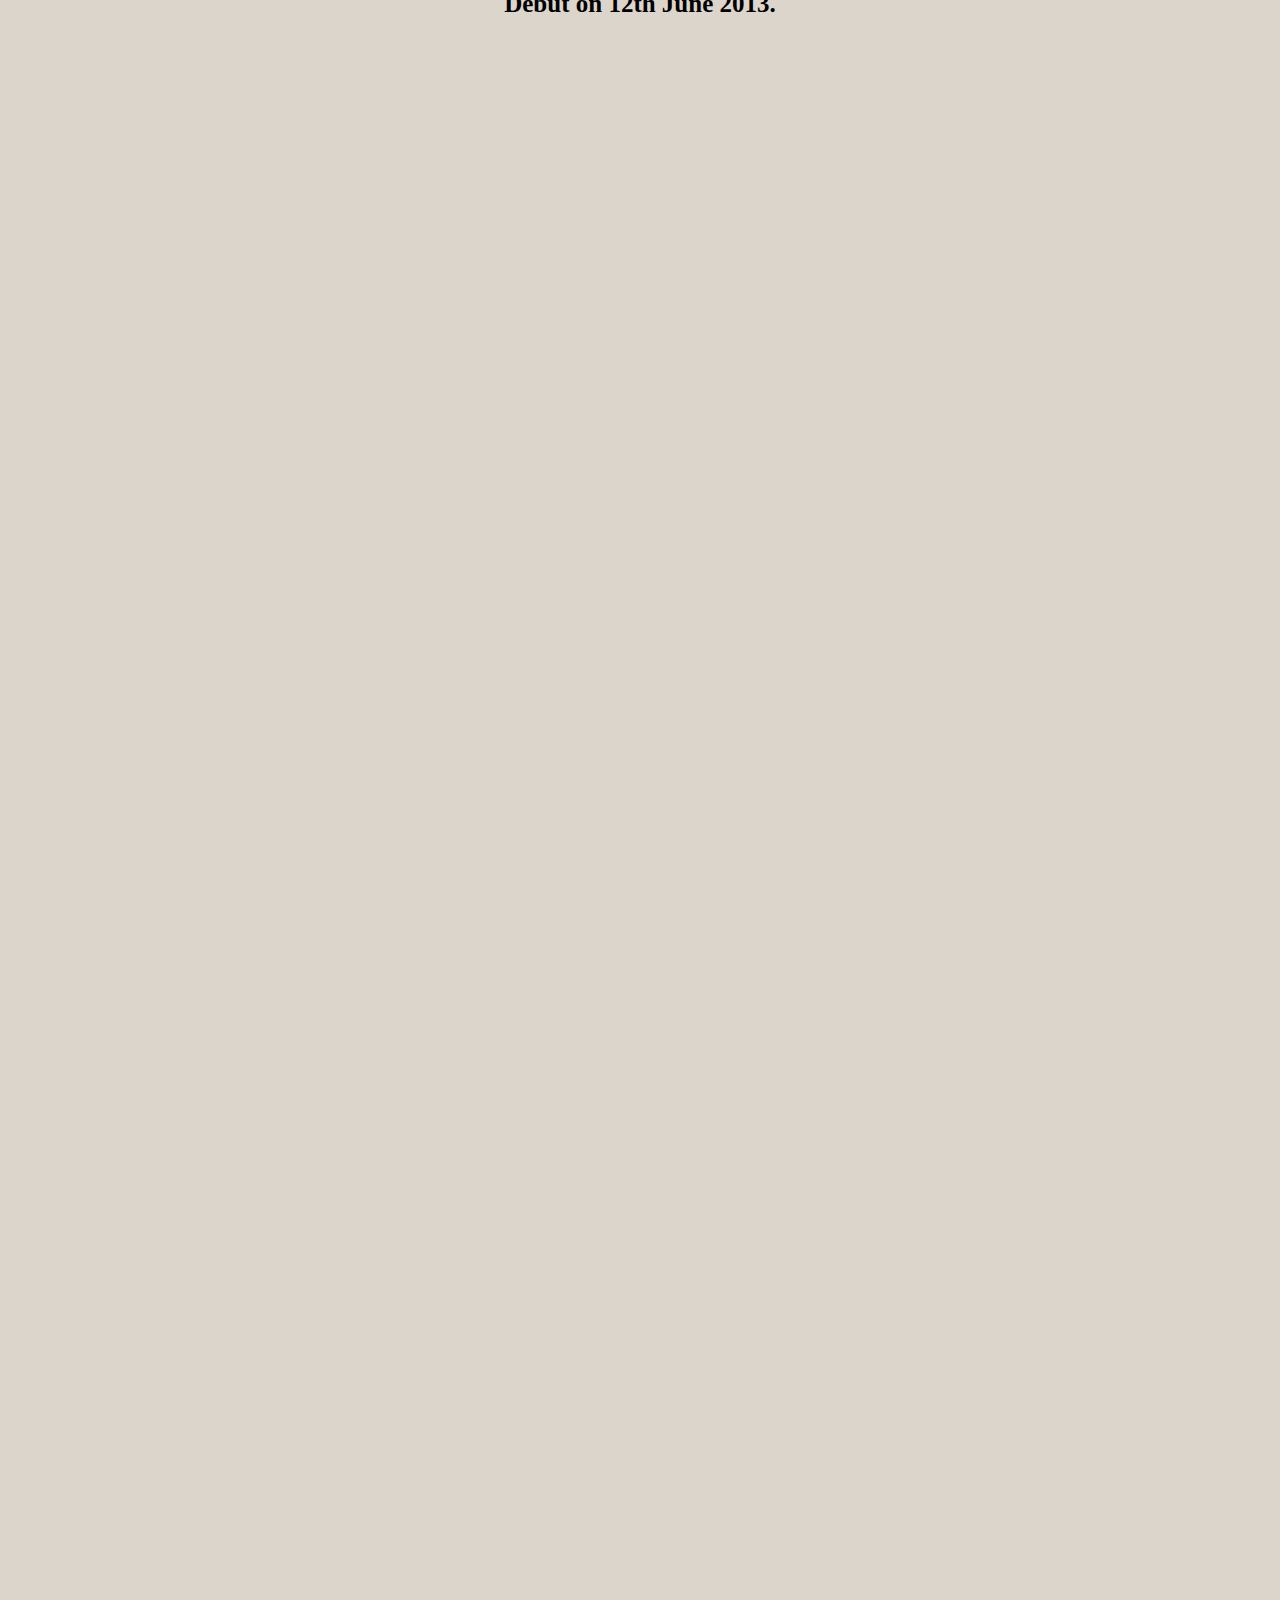
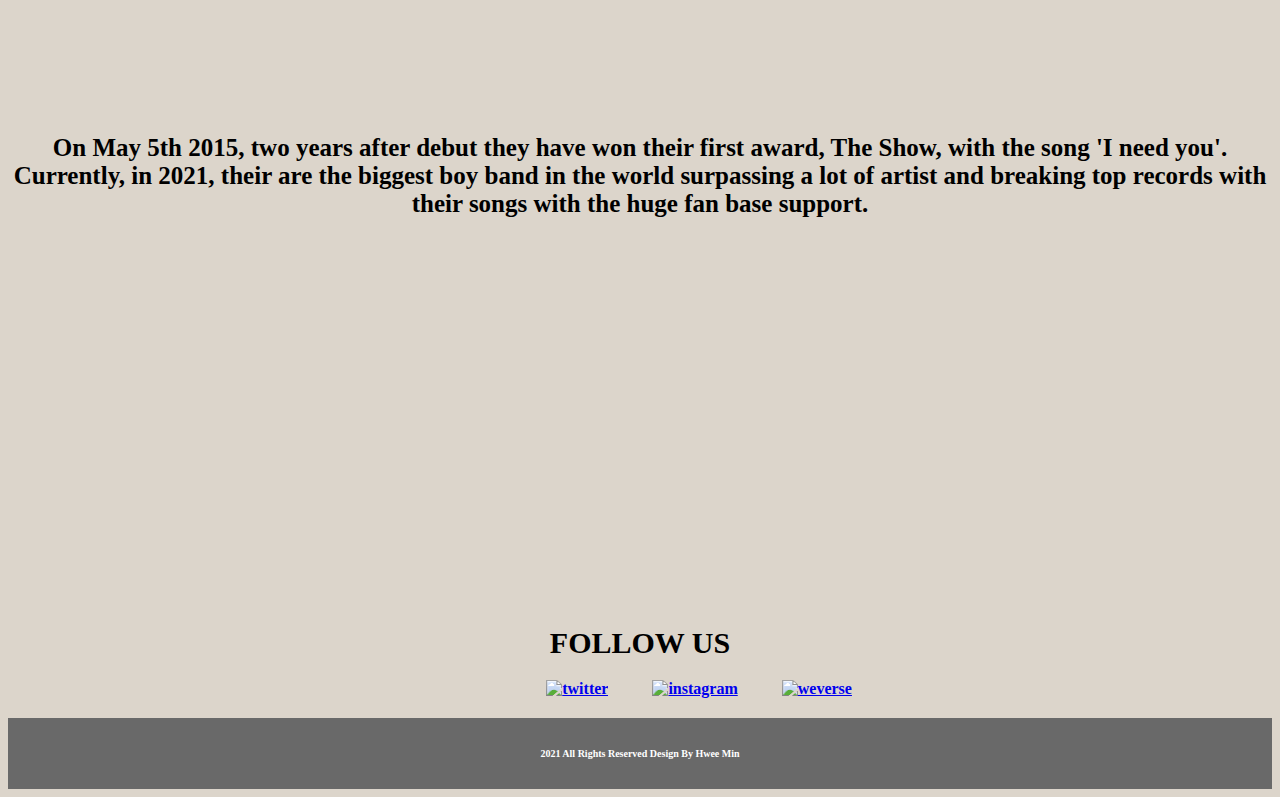
==== commit 520b36de: "update" ====
--- a/index.html
+++ b/index.html
@@ -41,7 +41,7 @@
             </li>
 
             <li>
-                <a href="file:///C:/Users/lhmle/OneDrive/Desktop/ID_S10223008_Lee-Hwee-Min_Assg1_Website-1/Award%20Page.html" >AWARDS</a> 
+                <a href="file:///C:/Users/lhmle/OneDrive/Desktop/ID_S10223008_Lee-Hwee-Min_Assg1_Website-1/ContactUsPage.html" >CONTACT US</a> 
             </li>
 
         </ul>
@@ -98,12 +98,13 @@
 
     </div>
 
-
-
-
-    <footer>
-        <p>2021 All Rights Reserved Design By Hwee Min</p>
-    </footer>
+ 
+    <!-- FOOTER -->
+    <div id="footer">
+        <footer>
+            <p>2021 All Rights Reserved Design By Hwee Min</p>
+        </footer>
+    </div>
       
 
     <script src="script.js"></script>
--- a/style.css
+++ b/style.css
@@ -1,6 +1,6 @@
 body{
   font-family:'Nanum Myeongjo', serif;
-  min-height: 200vh;
+  height: 100%;
 
 }
 
@@ -531,15 +531,6 @@
   font-size: 20px;
   padding: 20px;
 }
-/* EVENTS _________________________________________________________________________________________*/
-/* bg */
-.banner3{
-  position: relative;
-  width: 100%;
-  height: 100vh;
-  background: url(https://cdn.i-scmp.com/sites/default/files/d8/images/methode/2020/04/14/e4c99a66-7d64-11ea-8736-98edddd9b5ca_image_hires_045853.JPG);
-  background-size: cover;
-}
 
 
 /* AWARDS _________________________________________________________________________________________*/
@@ -568,11 +559,12 @@
 }
 
 /* FOOTER __________________*/
-footer {
+#footer {
+  position:relative;
   text-align: center;
   padding: 20px 100px;
   font-size: 10px;
-  bottom:0%;
+  bottom:0;
   background-color:dimgray;
   color: white;
 }
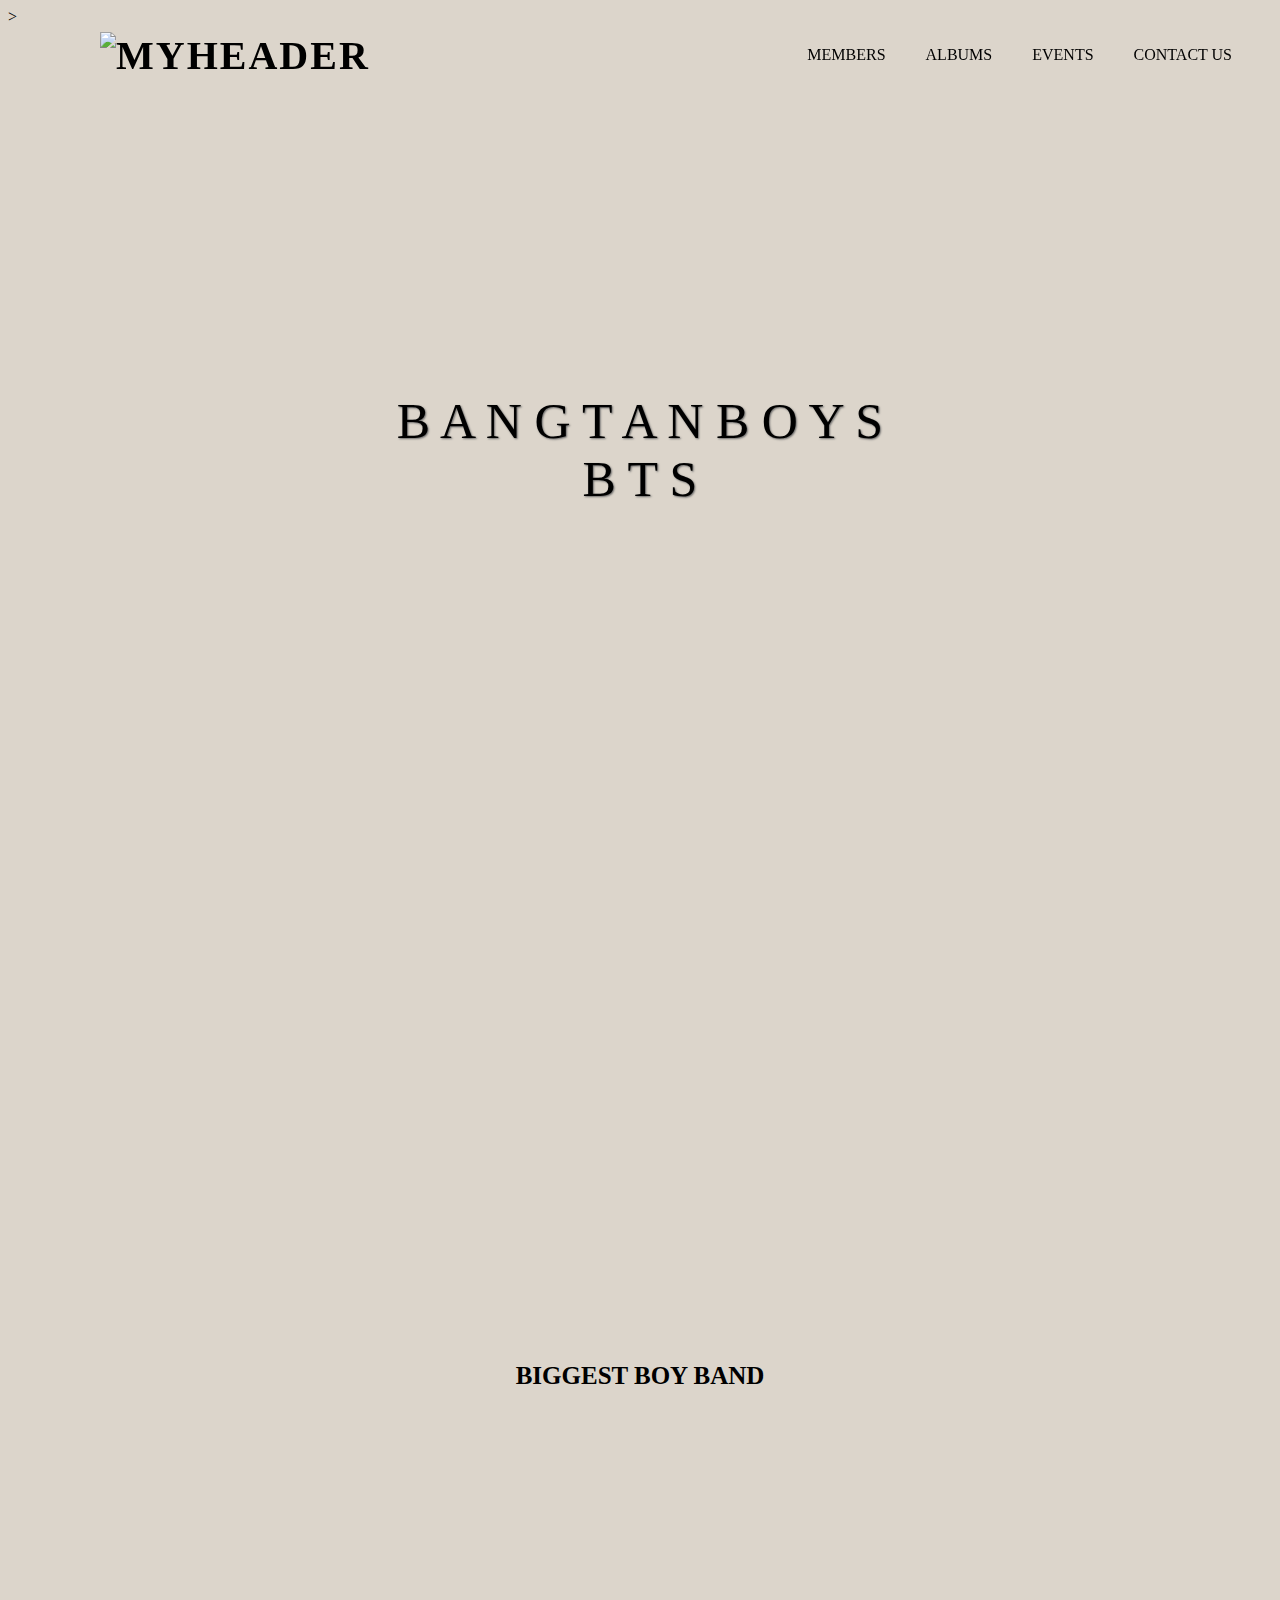
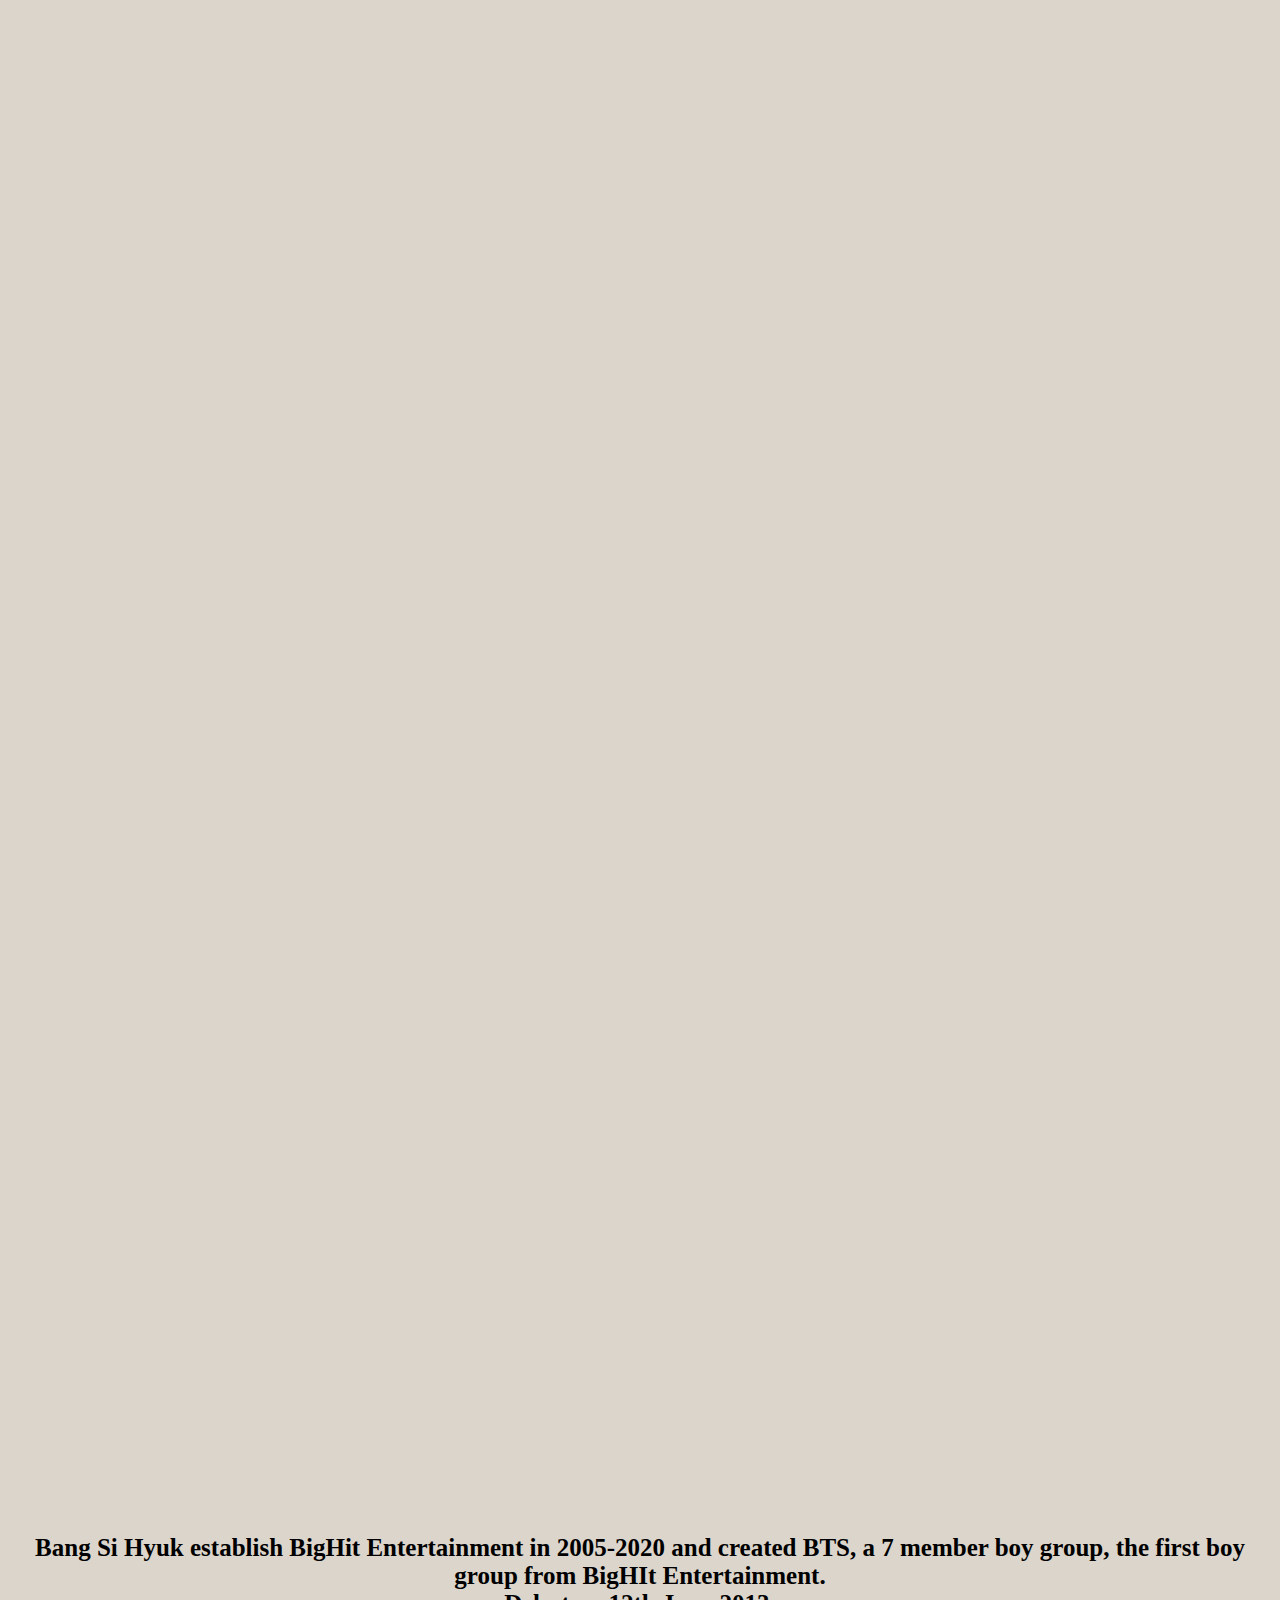
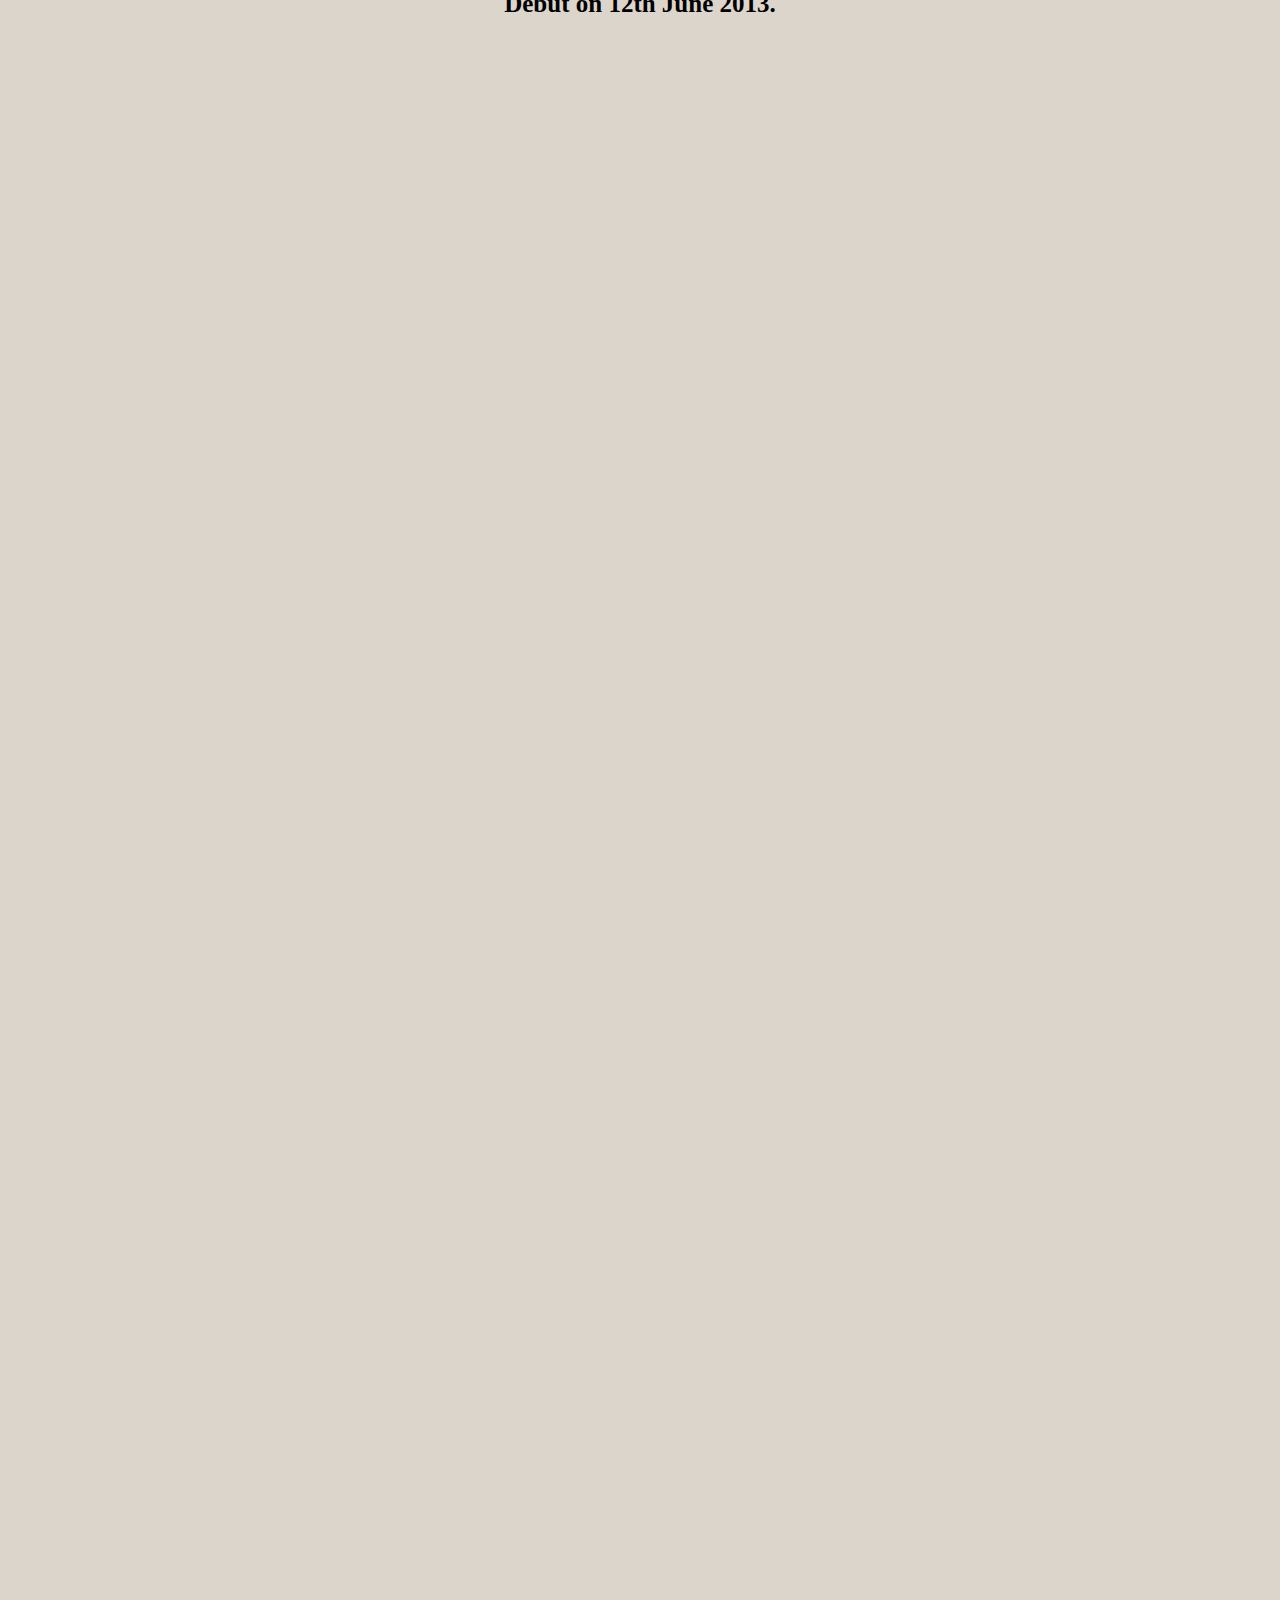
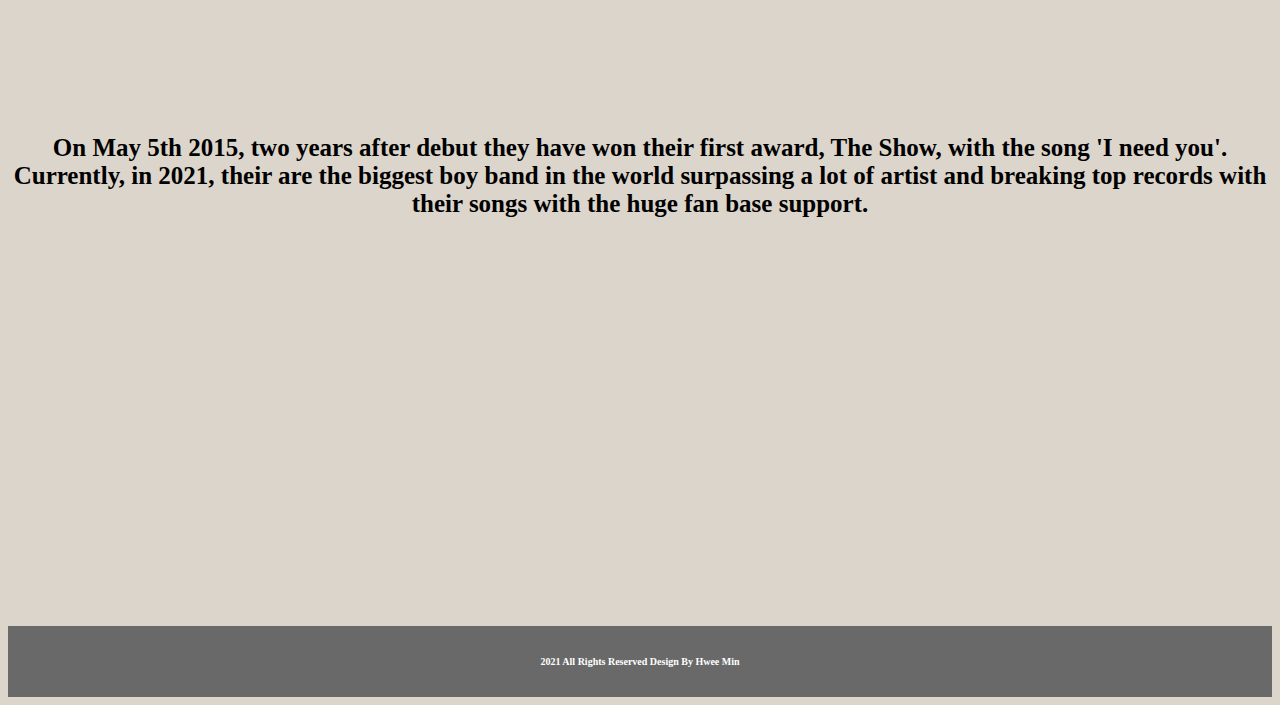
==== commit f17cc2ca: "update" ====
--- a/index.html
+++ b/index.html
@@ -72,31 +72,7 @@
 
     </section>
 
-    <div class = "contact">FOLLOW US</div>
-    <div class="row">
-        <div class="column">
 
-                <a href="https://twitter.com/BTS_twt?ref_src=twsrc%5Egoogle%7Ctwcamp%5Eserp%7Ctwgr%5Eauthor" target="_blank">
-                    <img src="https://www.pngrepo.com/png/138536/512/twitter-social-logotype.png" alt="twitter" 
-                    width="35px"
-                    height = "35px" /></a>
-        </div>
-
-        <div class="column">
-                <a  href="https://www.instagram.com/bts.bighitofficial/" target="_blank">
-                    <img src="http://assets.stickpng.com/images/5ecec78673e4440004f09e77.png" alt="instagram" 
-                    width="35px"
-                    height = "35px" /></a>
-        </div>
-
-        <div class="column">
-                <a  href="https://www.weverse.io/?hl=en" target="_blank">
-                    <img src="https://img.icons8.com/ios/452/weverse.png" alt="weverse" 
-                    width="35px"
-                    height = "35px" /></a> 
-        </div>
-
-    </div>
 
  
     <!-- FOOTER -->
--- a/style.css
+++ b/style.css
@@ -1,6 +1,6 @@
 body{
   font-family:'Nanum Myeongjo', serif;
-  height: 100%;
+  min-height: 200vh;
 
 }
 
@@ -65,6 +65,10 @@
   opacity: 0.8;
 }
 
+.indexheader ul li a:hover{
+  opacity: 0.7;
+}
+
 /* Index Page ____________________________________________________________________________________*/ 
   /* Words in Image Background of index page*/
   .center-text{
@@ -135,7 +139,7 @@
 }
 
 header.sticky{
-  padding: 5px 100px; 
+  padding: 3px 100px; 
   background: white;
 }
 
@@ -185,7 +189,9 @@
   color:black;
 }
 
-
+header ul li a:hover{
+  opacity: 0.7;
+}
 /* Album Page _________________________________________________________________________________________*/
 
 .album{
@@ -533,30 +539,6 @@
 }
 
 
-/* AWARDS _________________________________________________________________________________________*/
-/* bg */
-.banner4{
-  position: relative;
-  width: 100%;
-  height: 100vh;
-  background: url(https://stylecaster.com/wp-content/uploads/2021/11/BTS.jpg);
-  background-size: cover;
-}
-
-/* About contact */
-.contact{
-  font-size: 30px;
-  left: 50%;
-  text-align: center;
-}
-.column {
-  position: relative;
-  display:inline-block;
-  text-align: center;
-  left:41%;
-  padding:20px;
-
-}
 
 /* FOOTER __________________*/
 #footer {
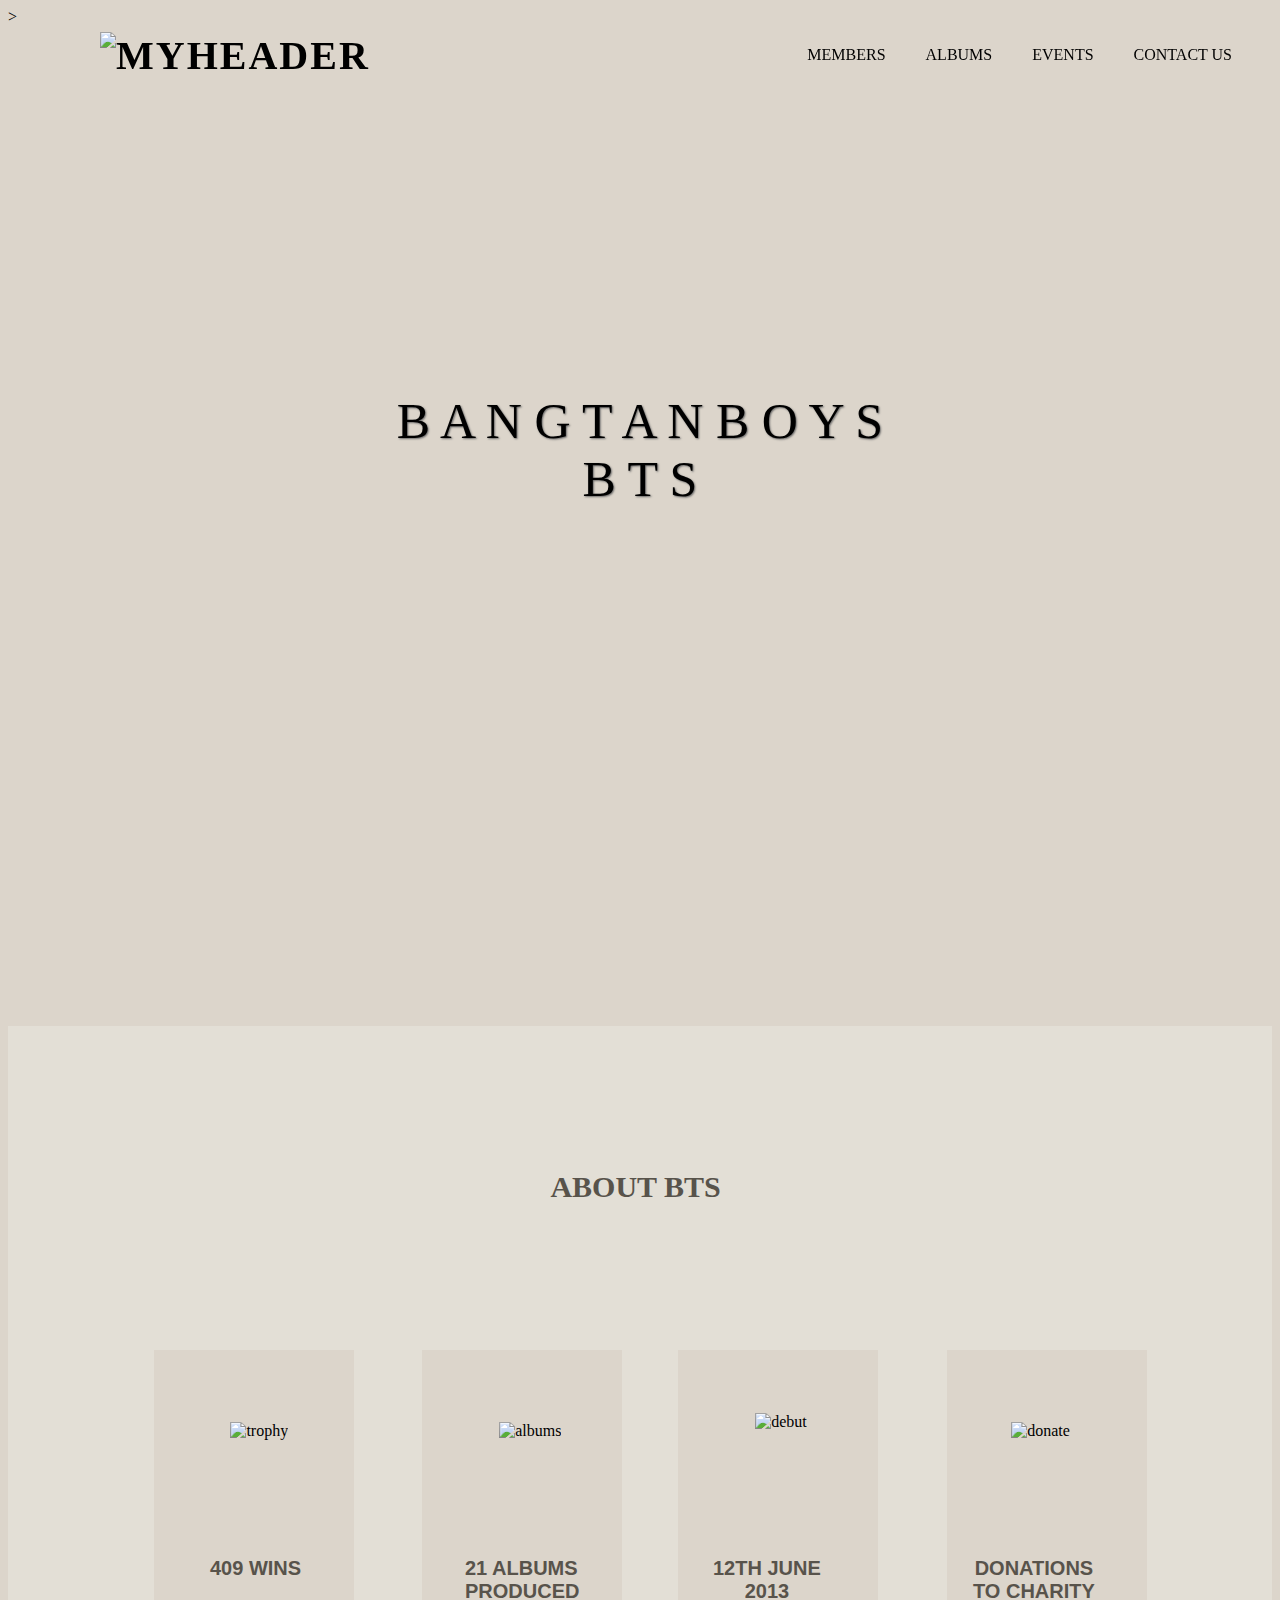
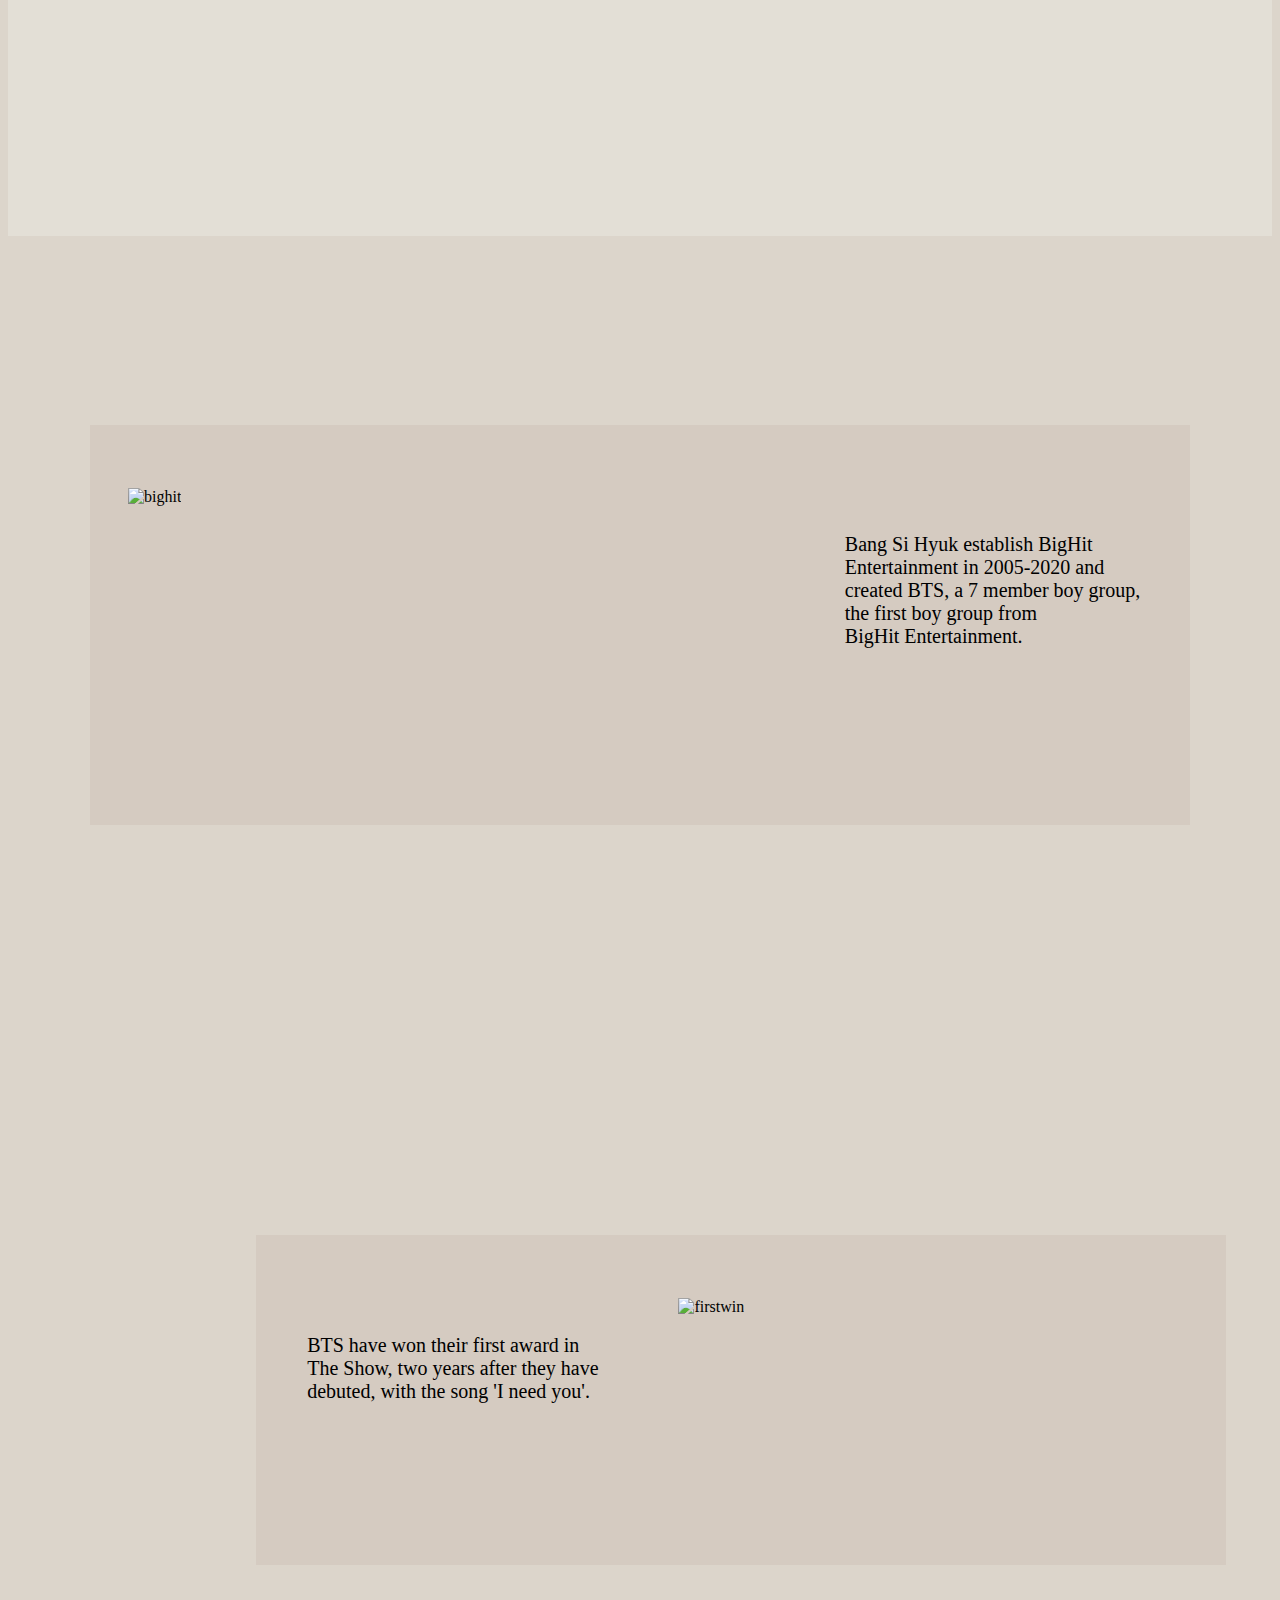
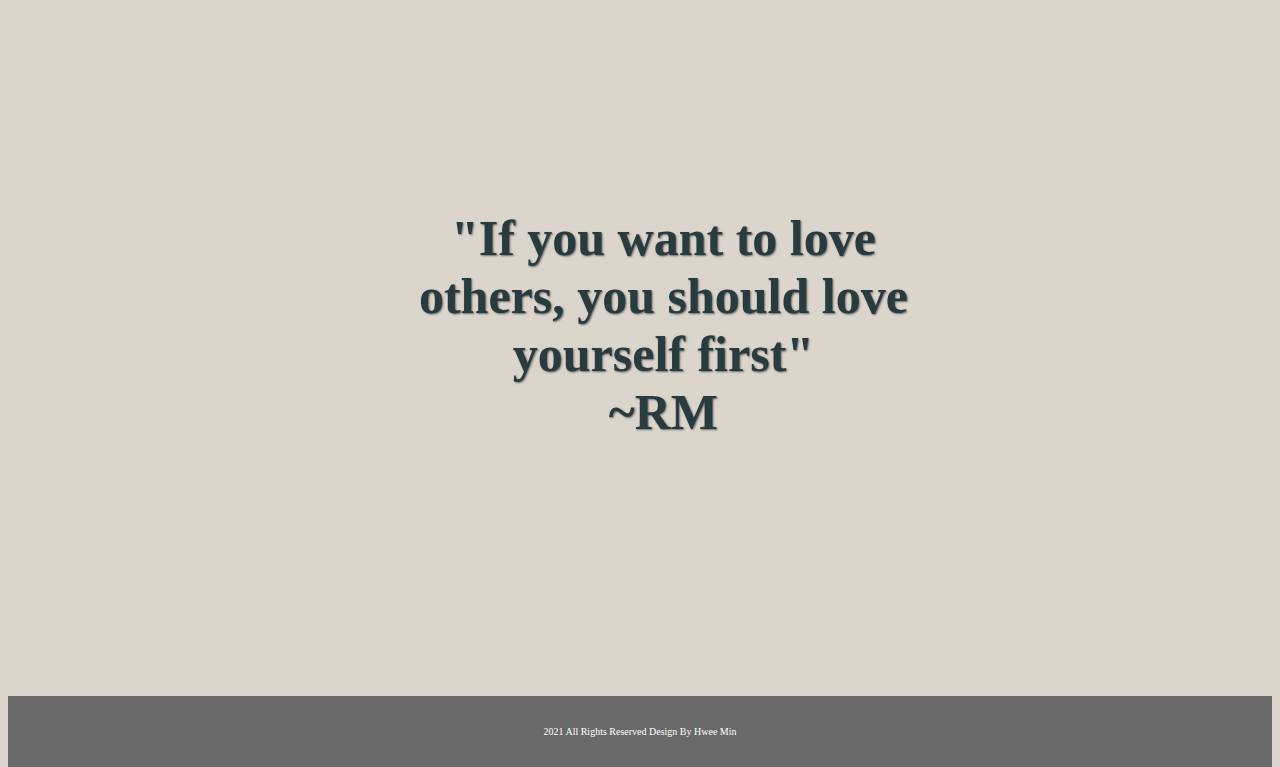
==== commit c376b532: "update" ====
--- a/index.html
+++ b/index.html
@@ -11,6 +11,7 @@
         body {
 
         background-color:#dcd5cb;
+        height: 400vh;
          }
 
     </style>
@@ -53,35 +54,86 @@
     <div class="center-text">B A N G T A N B O Y S<br>B T S</div>
 
 
+ <!--   #cfbdab (dark)
+    
+    #e2dad0 (light)-->
+
     <!--- About Page --->
+    <div class ="boxbg"></div>
 
-    <section class="aboutimg">
-        <article class="info"><h2>BIGGEST BOY BAND</h2></article>
+    <div class ="abtbts"><b>ABOUT BTS</b></div>
 
-        <article class="info"><h2></h2></article>
+    <div class ="box1"></div>
 
-        <article class="info"><h2><b>Bang Si Hyuk establish BigHit Entertainment in 2005-2020 and created BTS, a 7 member boy group, the first boy group from BigHIt Entertainment.
-            <br> Debut on 12th June 2013.</b></h2></article>
+        <div class ="trophy">
+            <img src ="https://static.thenounproject.com/png/252627-200.png" alt="trophy" 
+            width ="50" height="50">
+        </div>
 
-        <article class="info"><h2></h2></article>
+        <div class ="trophytext">
+            <b>409 WINS</b>
+        </div>
 
-        <article class="info"><h2><b> On May 5th 2015, 
-            two years after debut they have won  their first award, The Show,
-            with the song 'I need you'. Currently, in 2021, their are the biggest boy band in the world surpassing a lot of artist and breaking top records with their songs with the huge fan base support.</b</h2></article>
-        
+    <div class ="box2"></div>
+        <div class ="albumsmade">
+            <img src ="https://cdn-icons-png.flaticon.com/512/26/26805.png" alt="albums" 
+            width ="50" height="50">
+        </div>
 
-    </section>
+        <div class ="albumstext">
+            <b>21 ALBUMS<br>PRODUCED</b>
+        </div>
+    <div class ="box3"></div>
+        <div class ="debut">
+            <img src ="https://cdn3.iconfinder.com/data/icons/pyconic-icons-1-2/512/microphone-512.png" alt="debut" 
+            width ="60" height="60">
+        </div>
+
+        <div class ="debuttext">
+            <b>12TH JUNE<br>2013</b>
+        </div>
+    <div class ="box4"></div>
+        <div class ="donate">
+            <img src ="https://static.thenounproject.com/png/446365-200.png" alt="donate" 
+            width ="60" height="60">
+        </div>
+
+        <div class ="donatetext">
+            <b>DONATIONS<br>TO CHARITY</b>
+        </div>
 
 
 
+    <div class="aboutmorebox"></div>
+
+    <div class ="bighit">
+        <img src ="https://file.mk.co.kr/meet/neds/2020/09/image_readtop_2020_909854_15991177864341881.jpg" alt="bighit">
+    </div>
+    <div class="bighittext">
+        Bang Si Hyuk establish BigHit<br>Entertainment in 2005-2020 and<br> created BTS, a 7 member boy group,<br> the first boy group from<br> BigHit Entertainment.
+    </div>
+    
+
+    <div class="aboutmorebox2"></div>
+    <div class ="firstwin">
+        <img src="https://play-lh.googleusercontent.com/0cFbp_ynhFkzBevkoEzmu93hZdn9B55uR2ifwF-5YAtrNrNWIhvQW-9aRSb6fyB-Isg" alt="firstwin">       
+    </div>
+    <div class="firstwintext">
+        BTS have won their first award in<br> The Show, two years after they have<br> debuted, with the song 'I need you'.
+    </div>
+
+    <div class="quote">
+        <h1>"If you want to love others, you should love yourself first"<br> ~RM</h1> 
+    </div>
+
+
  
-    <!-- FOOTER -->
     <div id="footer">
         <footer>
             <p>2021 All Rights Reserved Design By Hwee Min</p>
         </footer>
     </div>
-      
+     
 
     <script src="script.js"></script>
 </body>
--- a/style.css
+++ b/style.css
@@ -82,44 +82,207 @@
     transform: translate(-50%, -50%);
   
     }
-  
-    /*image about */
-
-    .info{
+    
+    /*box achievement*/
+
+    .boxbg{
+      position: relative;
+      top: 100px;
+
+      background-color: #e3dfd6;
+      height:90vh;
+      width:100%;
+    }
+
+    .abtbts{
+      position: absolute;
+      color:#58534b;
+      font-size: 30px;
+      text-align: center;
+      top: 130%;
+      left:43%;
+    }
+
+    .box1{
+      position: absolute;
+      top: 150%;
+      left: 12%;
+
+      background-color:#dcd5cb ;
+      width: 200px;
+      height: 250px;
+    }
+
+    .trophy{
+      position: absolute;
+      top: 158%;
+      left: 18%;
+    }
+
+    .trophytext{
+      position: absolute;
+      top: 173%;
+      left: 210px;
+      color:#58534b;
+      font-size:20px;
+      font-family:'Nanum Myeongjo', sans-serif;
+    }
+
+    .box2{
+      position: absolute;
+      top: 150%;
+      left: 33%;
+
+      background-color:#dcd5cb ;
+      width: 200px;
+      height: 250px;
+    }
+
+    .albumsmade{
+      position: absolute;
+      top: 158%;
+      left: 39%;
+    }
+
+    .albumstext{
+      position: absolute;
+      top: 173%;
+      left: 465px;
+      color:#58534b;
+      font-size:20px;
+      font-family:'Nanum Myeongjo', sans-serif;
+    }
+
+    .box3{
+      position: absolute;
+      top: 150%;
+      left: 53%;
+
+      background-color:#dcd5cb ;
+      width: 200px;
+      height: 250px;
+    }
+
+    .debut{
+      position: absolute;
+      top: 157%;
+      left: 59%;
+    }
+
+    .debuttext{
+      position: absolute;
+      top: 173%;
+      left: 713px;
+      color:#58534b;
+      font-size:20px;
+      font-family:'Nanum Myeongjo', sans-serif;
+      text-align: center;
+    }
+
+    .box4{
+      position: absolute;
+      top: 150%;
+      left: 74%;
+
+      background-color:#dcd5cb ;
+      width: 200px;
+      height: 250px;
+    }
+
+    .donate{
+      position: absolute;
+      top: 158%;
+      left: 79%;
+    }
+
+    .donatetext{
+      position: absolute;
+      top: 173%;
+      left: 973px;
+      color:#58534b;
+      font-size:20px;
+      font-family:'Nanum Myeongjo', sans-serif;
+      text-align: center;
+    }
+
+    /*about more*/
+    .aboutmorebox{
+      position: absolute;
+      top:225%;
+      left:7%;
+      background-color: #d5cbc1;
+
+      width: 1100px;
+      height: 400px;
+    }
+
+    .bighit{
+      position:absolute;
+      top:232%;
+      left: 10%;
+    }
+
+    .bighittext{
+      position: absolute;
+      top:237%;
+      left: 66%;
+
+      font-size: 20px;
+
+    }
+
+    .aboutmorebox2{
+      position: absolute;
+      top:315%;
+      left:20%;
+      background-color: #d5cbc1;
+
+      width: 970px;
+      height: 330px;
+    }
+
+    .firstwin{
+      position:absolute;
+      top:322%;
+      left: 53%;
+    }
+
+    .firstwintext{
+      position: absolute;
+      top:326%;
+      left: 24%;
+
+      font-size: 20px;
+
+    }
+
+    /* quote font */
+    .quote {
+      position: absolute;
+      top: 375%;
+      left: 0;
+      bottom: 0;
+      width: 73%;
       display: flex;
       align-items: center;
       justify-content: center;
-      font-weight: bold;
-      width: 100%;
-      height: 100vh;
-    }
-
-    h2{
-      font-size: 25px;
       text-align: center;
-
-    }
-    .info:nth-child(1){
-      background:#dcd5cb;     
-    }
-
-    .info:nth-child(2){
-      background-image: url(https://file.mk.co.kr/meet/neds/2020/09/image_readtop_2020_909854_15991177864341881.jpg);
-      background-size: cover;
-      opacity: 0.8;
-    }
-    .info:nth-child(3){
-      background:#dcd5cb;
-    }
-
-    .info:nth-child(4){
-      background-image: url(https://cutewallpaper.org/21/bts-hd-pics/FOR-BTS-VJIN-dY-desktop-HD-wallpaper-edited-by-me.jpg);
-      background-size: cover;
-      opacity: 0.8;
-    }
-
-    .info:nth-child(5){
-      background:#dcd5cb;
+    }
+
+    
+    h1 {
+      color: mix(#fff, #e91e63, 85%);
+      font-size: 20px ;  
+      font-weight: 700;
+      text-shadow: 
+        -0.0075em 0.0075em 0 mix(#fff, #e91e63, 94%),
+        0.005em 0.005em 0 mix(#fff, #e91e63, 60%),
+        0.01em 0.01em 0 mix(#fff, #e91e63, 62%), 
+        0.015em 0.015em mix(#fff, #e91e63, 64%), 
+        0.02em 0.02em 0 mix(#fff, #e91e63, 66%), 
+        0.025em 0.025em 0 mix(#fff, #e91e63, 68%),
+        0.03em 0.03em 0 mix(#fff, #e91e63, 70%),
+        0.035em 0.035em 0 mix(#fff, #e91e63, 72%);
     }
 
 
@@ -546,6 +709,7 @@
   text-align: center;
   padding: 20px 100px;
   font-size: 10px;
+  top:60%;
   bottom:0;
   background-color:dimgray;
   color: white;
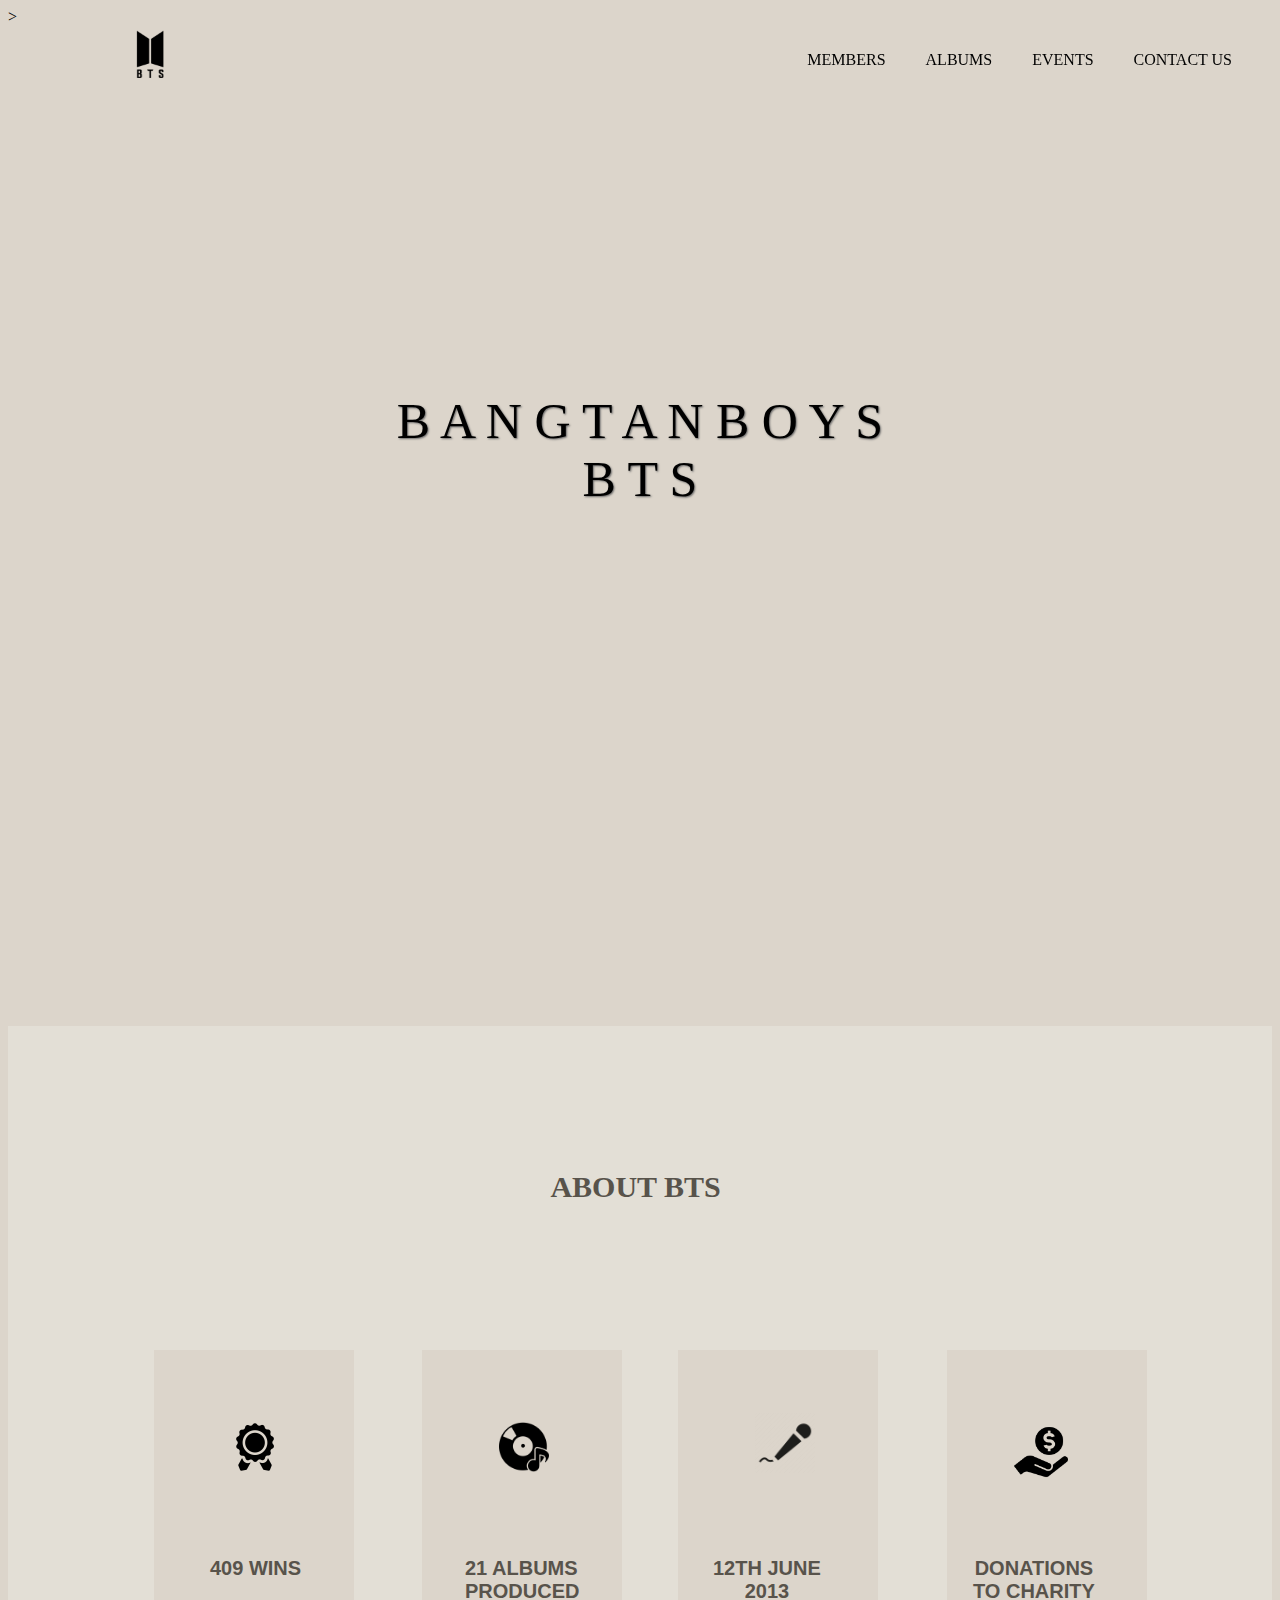
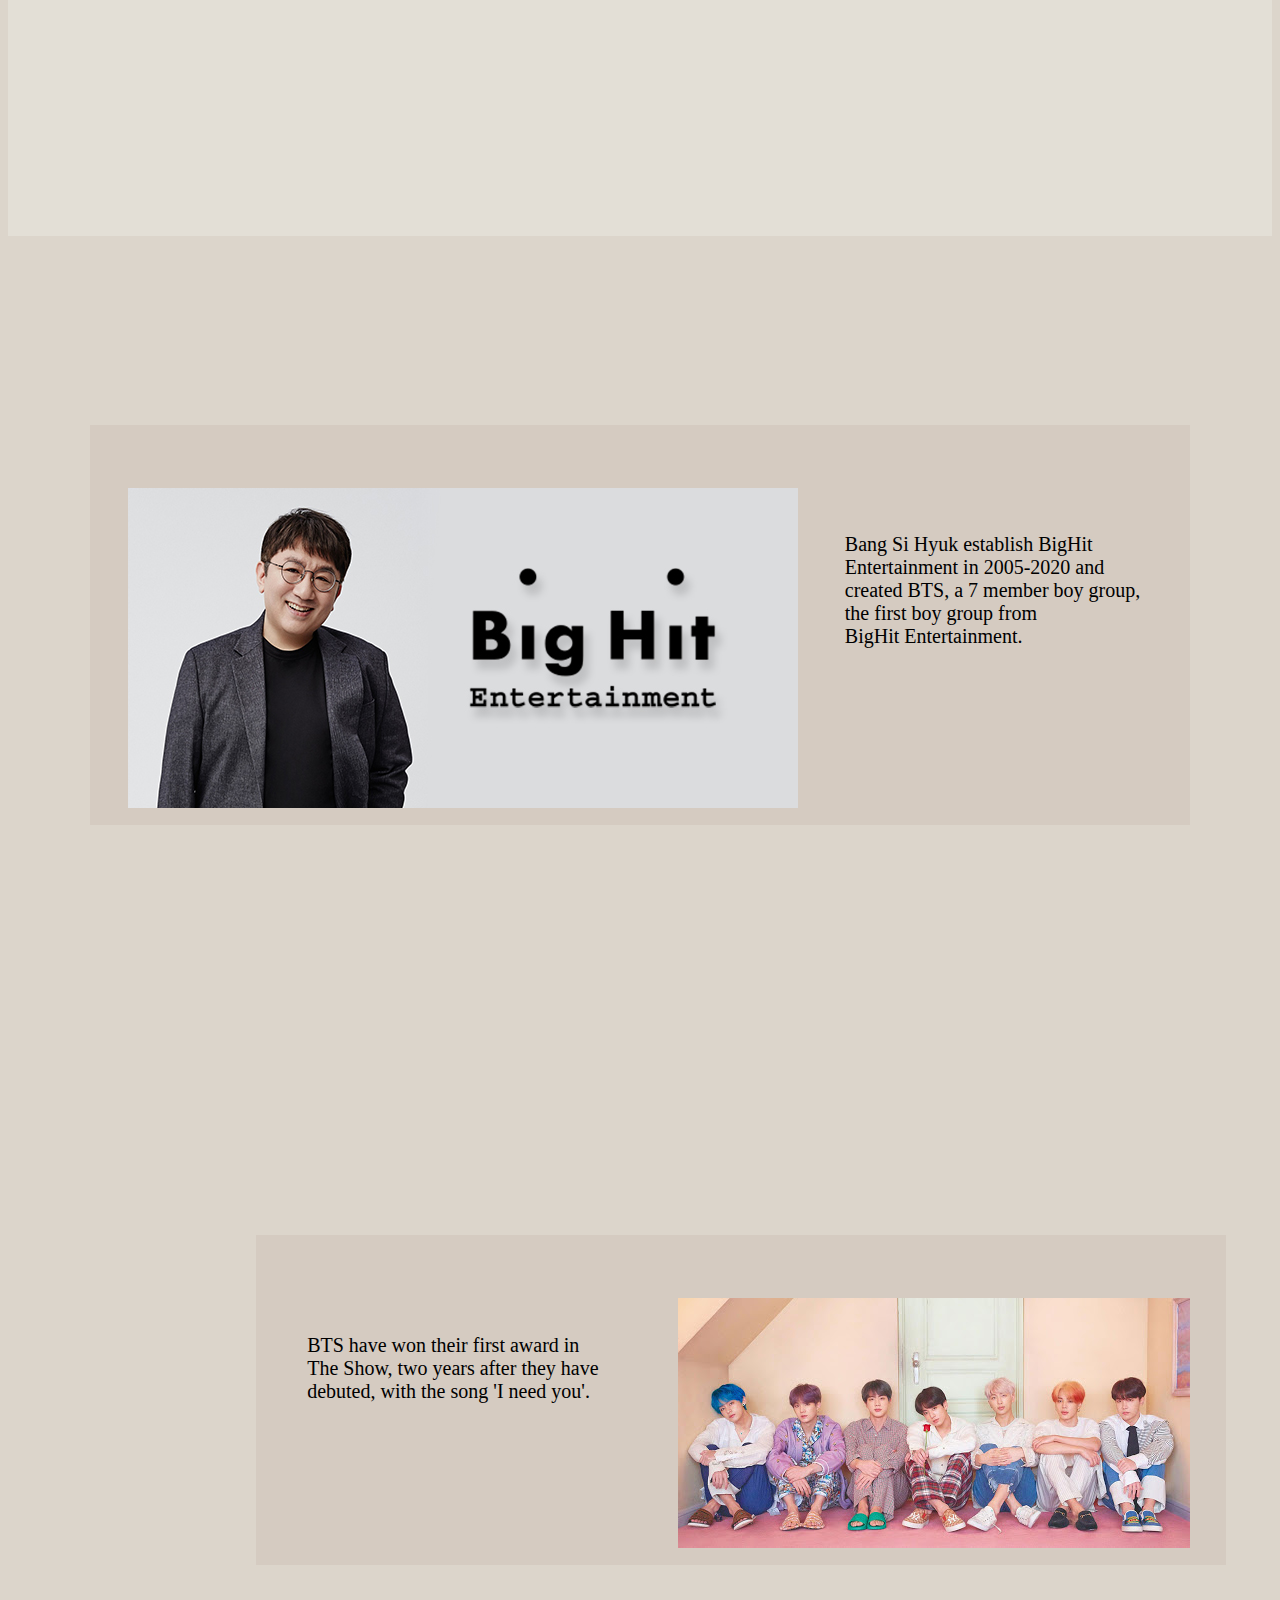
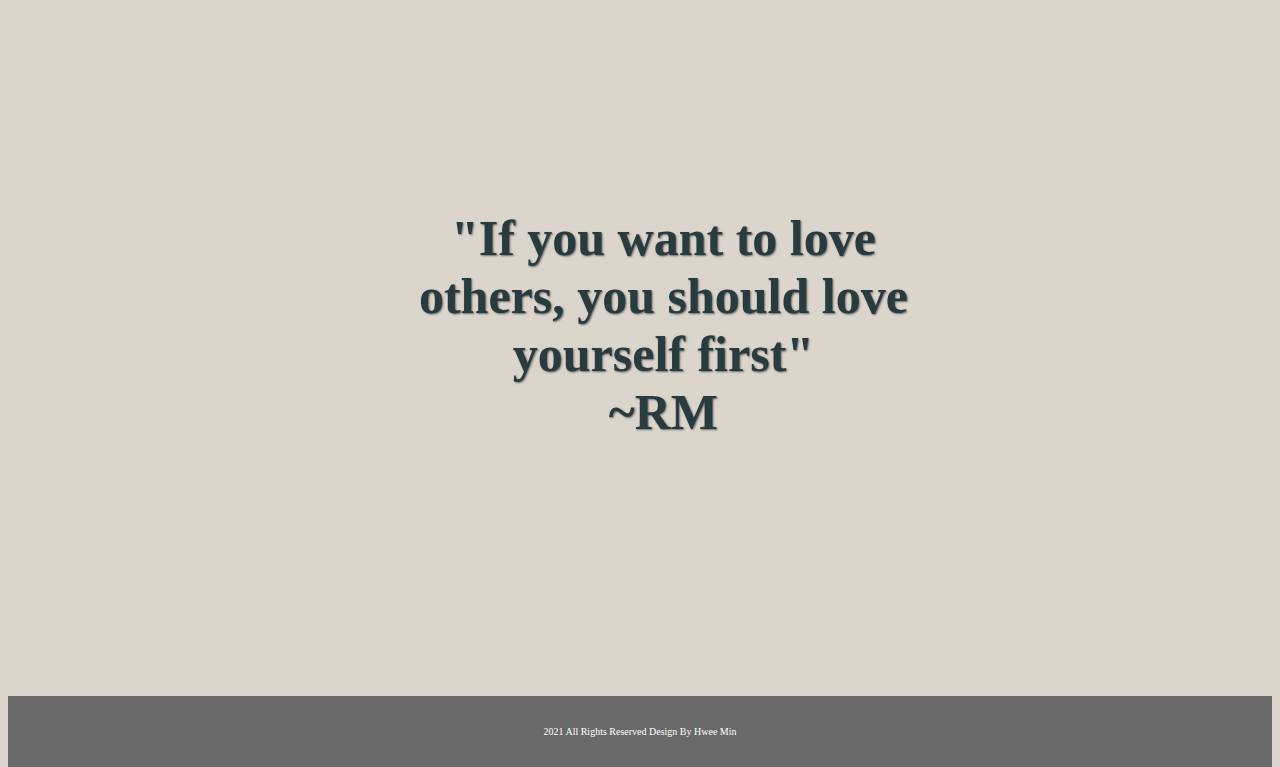
==== commit 709f310b: "update images" ====
--- a/index.html
+++ b/index.html
@@ -23,7 +23,7 @@
     <!--- header scroll --->
     <div class = indexheader>
         <a href= "#" class="indexlogo">
-            <img src="https://1000logos.net/wp-content/uploads/2018/03/BTS_Logo.png" alt="myHeader" 
+            <img src="images/BTS_Logo.png" alt="myHeader" 
             width="100" 
             height="50"/>
         </a>  
@@ -66,7 +66,7 @@
     <div class ="box1"></div>
 
         <div class ="trophy">
-            <img src ="https://static.thenounproject.com/png/252627-200.png" alt="trophy" 
+            <img src ="images/trophy_icon.png" alt="trophy" 
             width ="50" height="50">
         </div>
 
@@ -76,7 +76,7 @@
 
     <div class ="box2"></div>
         <div class ="albumsmade">
-            <img src ="https://cdn-icons-png.flaticon.com/512/26/26805.png" alt="albums" 
+            <img src ="images/album_icon.png" alt="albums" 
             width ="50" height="50">
         </div>
 
@@ -85,7 +85,7 @@
         </div>
     <div class ="box3"></div>
         <div class ="debut">
-            <img src ="https://cdn3.iconfinder.com/data/icons/pyconic-icons-1-2/512/microphone-512.png" alt="debut" 
+            <img src ="images/microphone_icon.png" alt="debut" 
             width ="60" height="60">
         </div>
 
@@ -94,7 +94,7 @@
         </div>
     <div class ="box4"></div>
         <div class ="donate">
-            <img src ="https://static.thenounproject.com/png/446365-200.png" alt="donate" 
+            <img src ="images/donation_icon.png" alt="donate" 
             width ="60" height="60">
         </div>
 
@@ -107,7 +107,7 @@
     <div class="aboutmorebox"></div>
 
     <div class ="bighit">
-        <img src ="https://file.mk.co.kr/meet/neds/2020/09/image_readtop_2020_909854_15991177864341881.jpg" alt="bighit">
+        <img src ="images/bighit.jpg" alt="bighit">
     </div>
     <div class="bighittext">
         Bang Si Hyuk establish BigHit<br>Entertainment in 2005-2020 and<br> created BTS, a 7 member boy group,<br> the first boy group from<br> BigHit Entertainment.
@@ -116,7 +116,7 @@
 
     <div class="aboutmorebox2"></div>
     <div class ="firstwin">
-        <img src="https://play-lh.googleusercontent.com/0cFbp_ynhFkzBevkoEzmu93hZdn9B55uR2ifwF-5YAtrNrNWIhvQW-9aRSb6fyB-Isg" alt="firstwin">       
+        <img src="images/home_bts.jpg" alt="firstwin">       
     </div>
     <div class="firstwintext">
         BTS have won their first award in<br> The Show, two years after they have<br> debuted, with the song 'I need you'.
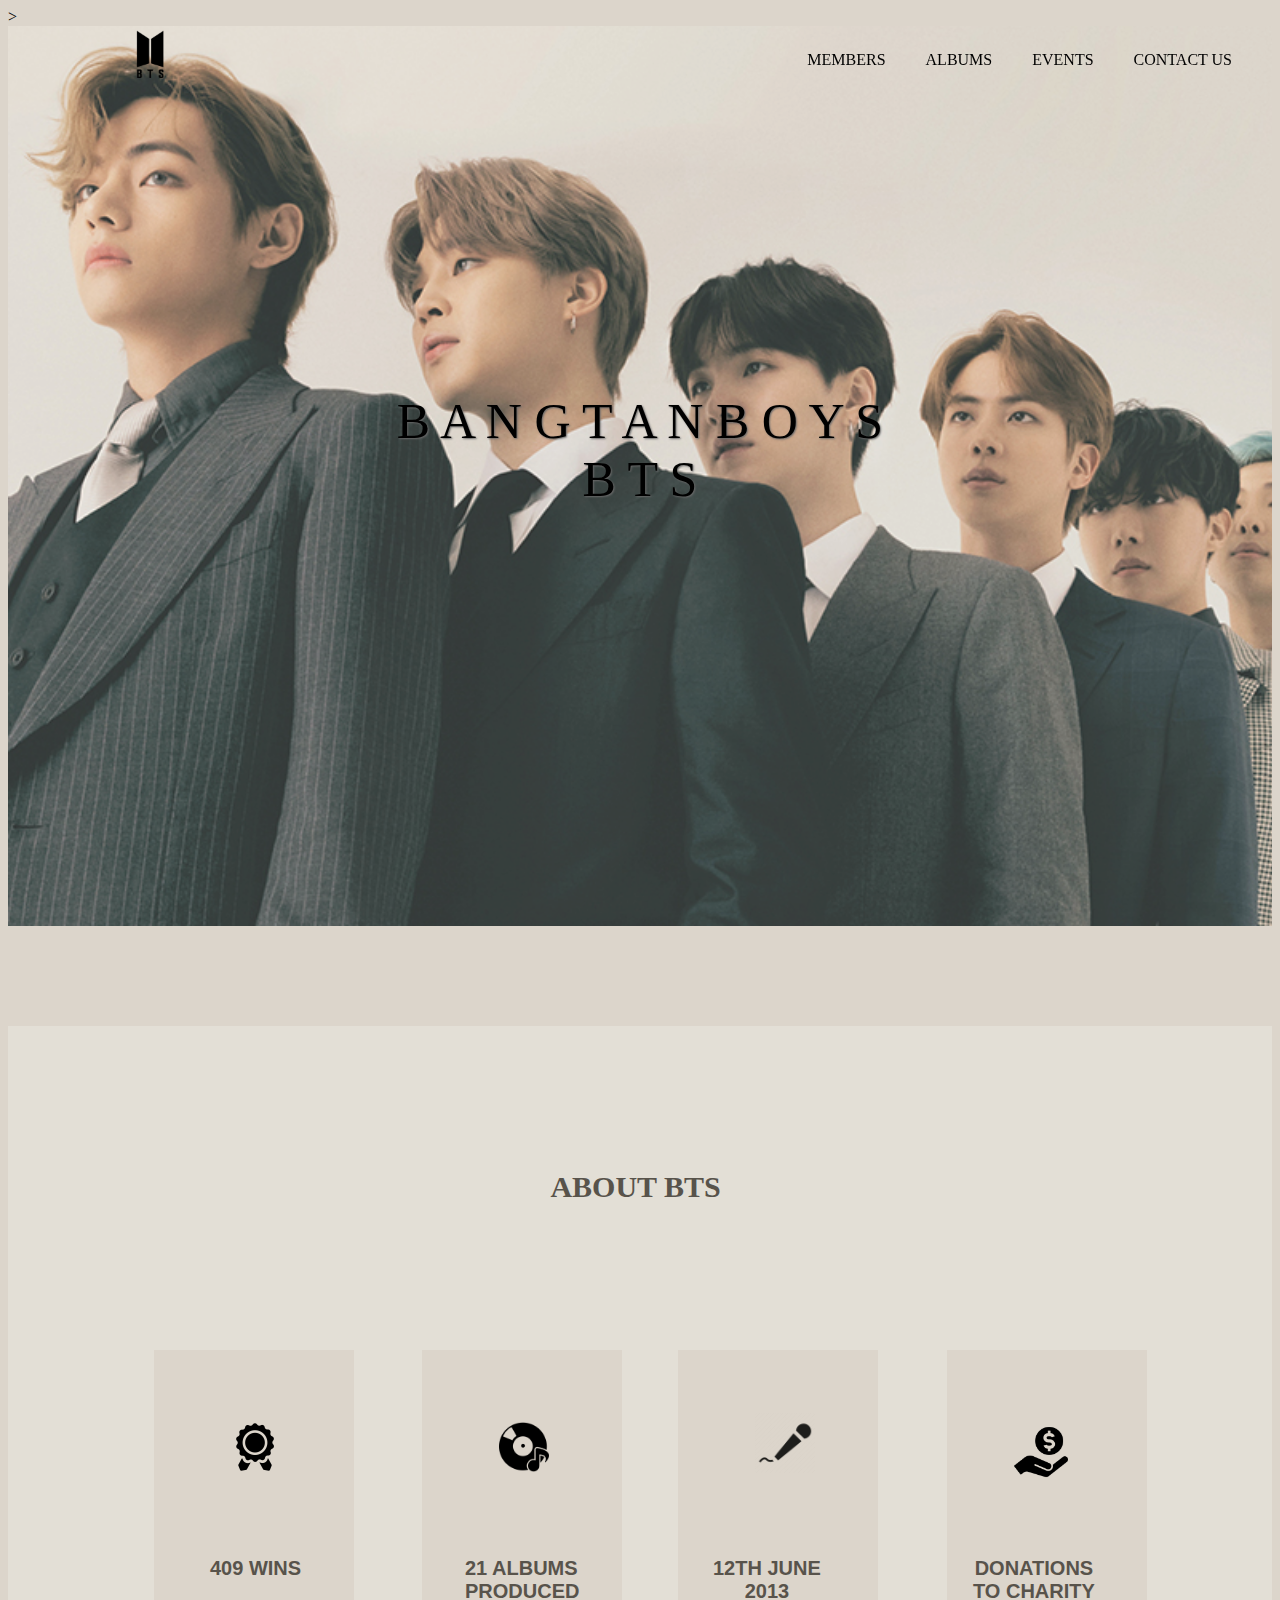
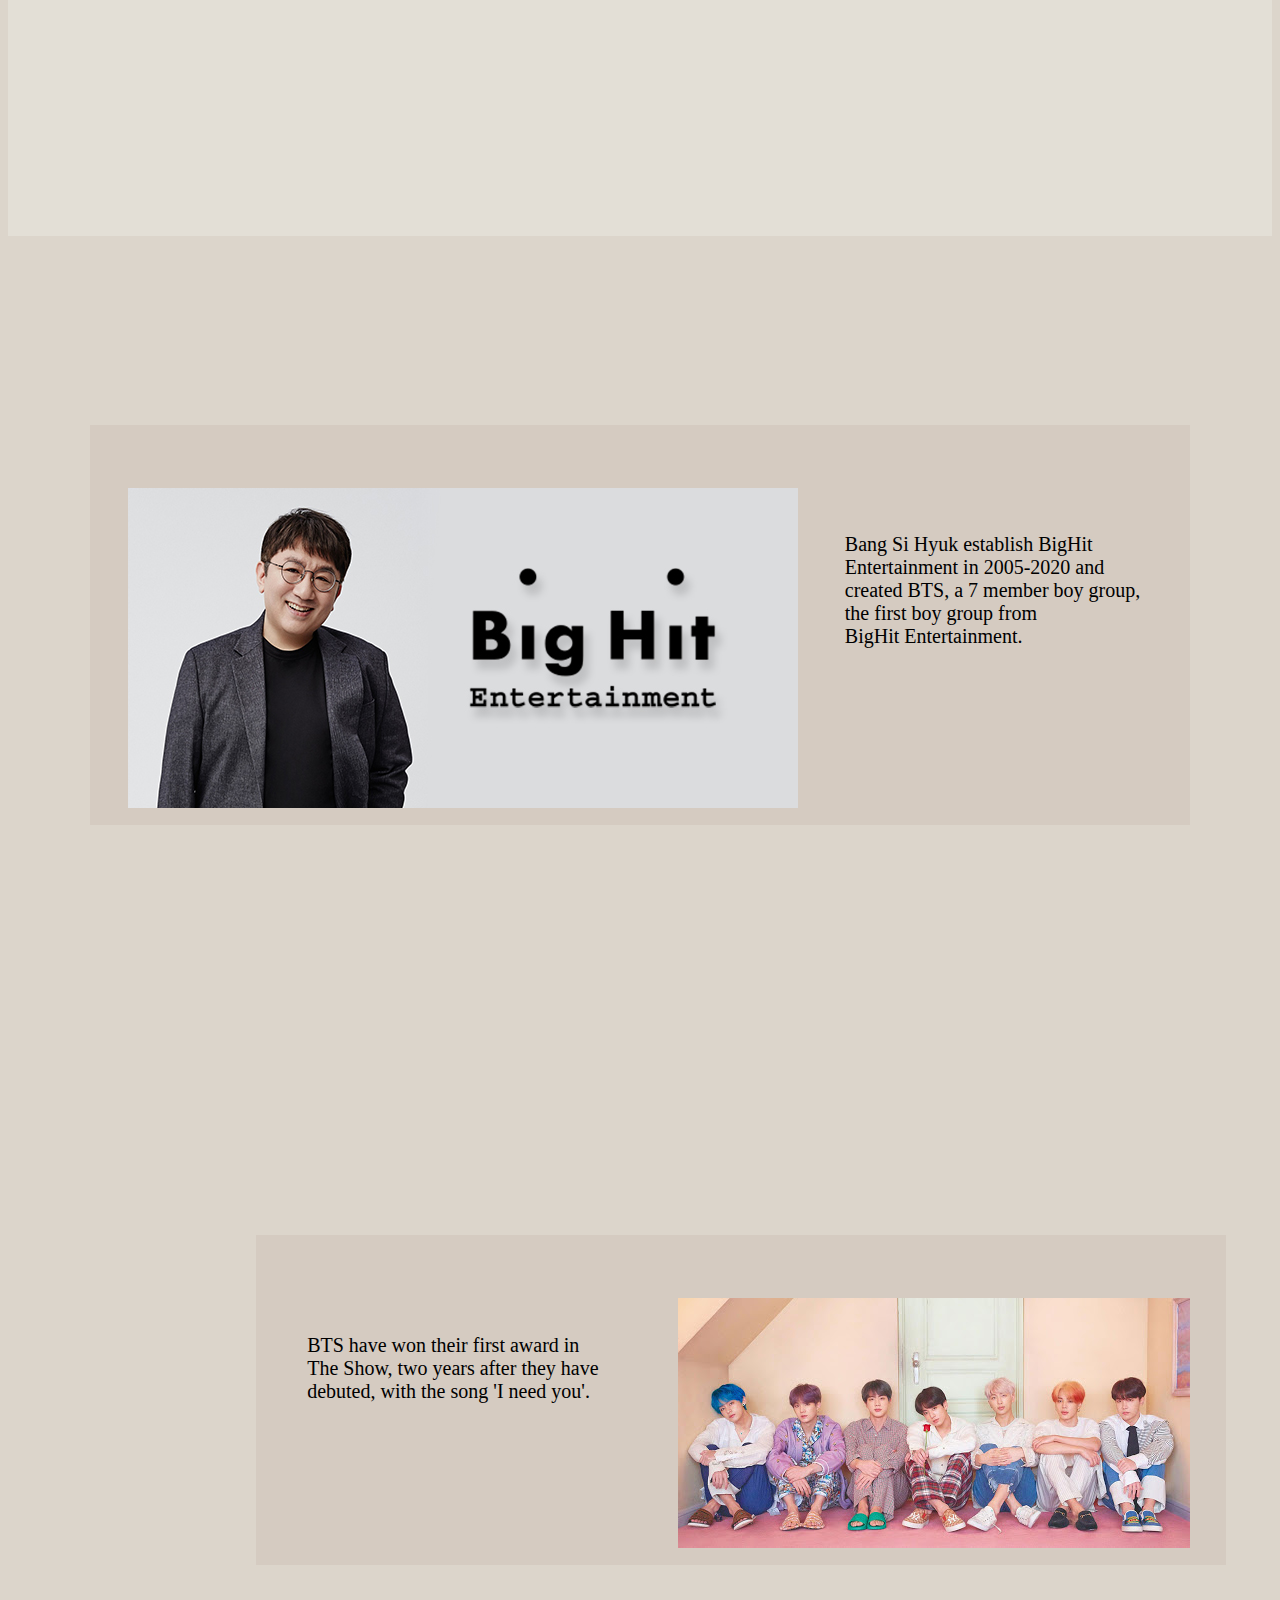
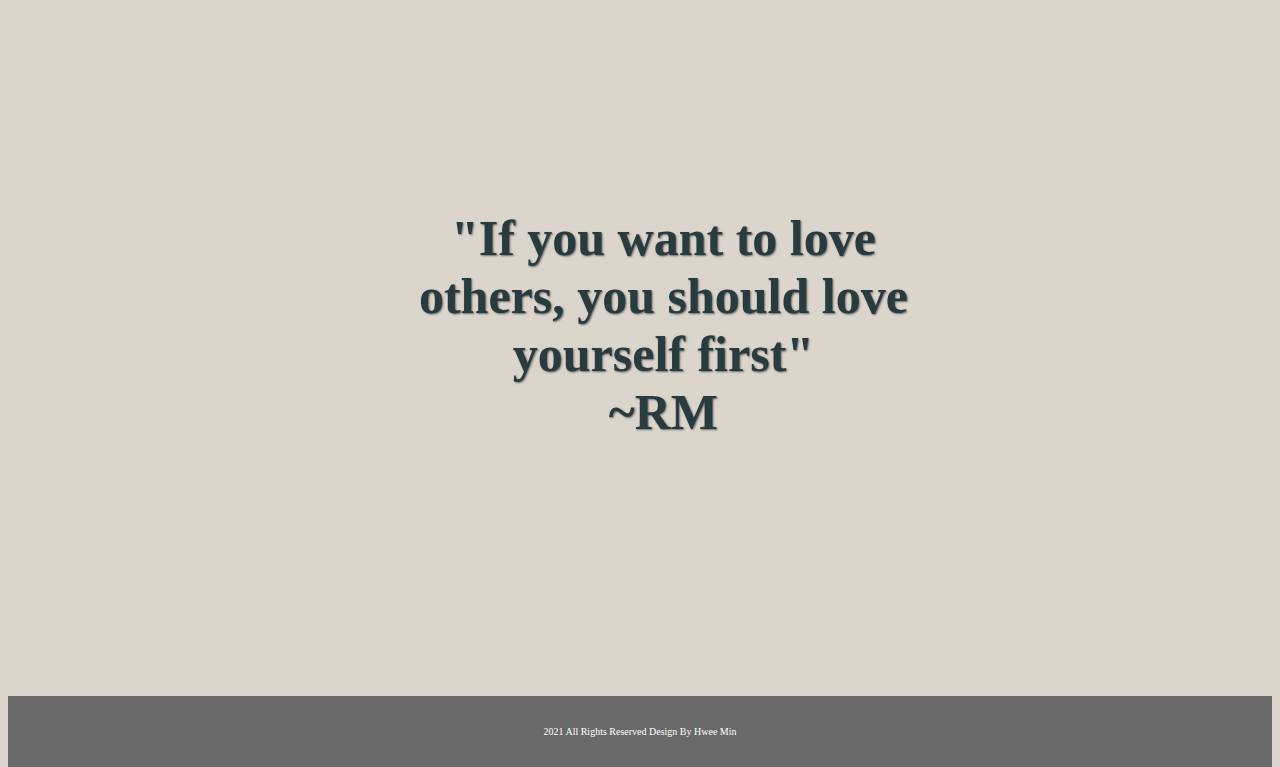
==== commit e3dd1ce4: "update" ====
--- a/index.html
+++ b/index.html
@@ -54,11 +54,8 @@
     <div class="center-text">B A N G T A N B O Y S<br>B T S</div>
 
 
- <!--   #cfbdab (dark)
-    
-    #e2dad0 (light)-->
-
     <!--- About Page --->
+    <!-- 4 boxes of the about page -->
     <div class ="boxbg"></div>
 
     <div class ="abtbts"><b>ABOUT BTS</b></div>
@@ -103,7 +100,7 @@
         </div>
 
 
-
+    <!-- information -->
     <div class="aboutmorebox"></div>
 
     <div class ="bighit">
@@ -127,7 +124,7 @@
     </div>
 
 
- 
+    <!-- footer -->
     <div id="footer">
         <footer>
             <p>2021 All Rights Reserved Design By Hwee Min</p>
--- a/style.css
+++ b/style.css
@@ -57,7 +57,7 @@
 }
 
 .indexbanner{
-  background-image: url(https://variety.com/wp-content/uploads/2020/09/bts-variety-cover-shoot-full-band-1-16x9-1.jpg);
+  background-image: url(images/home_coverbts.jpg);
   position: relative;
   width: 100%;
   height: 100vh;
@@ -269,21 +269,7 @@
       text-align: center;
     }
 
-    
-    h1 {
-      color: mix(#fff, #e91e63, 85%);
-      font-size: 20px ;  
-      font-weight: 700;
-      text-shadow: 
-        -0.0075em 0.0075em 0 mix(#fff, #e91e63, 94%),
-        0.005em 0.005em 0 mix(#fff, #e91e63, 60%),
-        0.01em 0.01em 0 mix(#fff, #e91e63, 62%), 
-        0.015em 0.015em mix(#fff, #e91e63, 64%), 
-        0.02em 0.02em 0 mix(#fff, #e91e63, 66%), 
-        0.025em 0.025em 0 mix(#fff, #e91e63, 68%),
-        0.03em 0.03em 0 mix(#fff, #e91e63, 70%),
-        0.035em 0.035em 0 mix(#fff, #e91e63, 72%);
-    }
+  
 
 
 
@@ -343,7 +329,7 @@
   position: relative;
   width: 100%;
   height: 100vh;
-  background: url(https://images.squarespace-cdn.com/content/v1/5964f30d86e6c02fd9c6626f/1500451236904-WF1MDPIMMJUOSOZK5JVW/DSC02461.jpg?format=2500w);
+  background: url(images/album_coverstudio.jpg);
   background-size: cover;
 }
 header.sticky .logo,
@@ -419,7 +405,7 @@
   position: relative;
   width: 100%;
   height: 100vh;
-  background: url(https://images.news18.com/ibnlive/uploads/2021/09/bts-4.jpg);
+  background: url(images/members_cover);
   background-size: cover;
   opacity: 0.8;
 }
